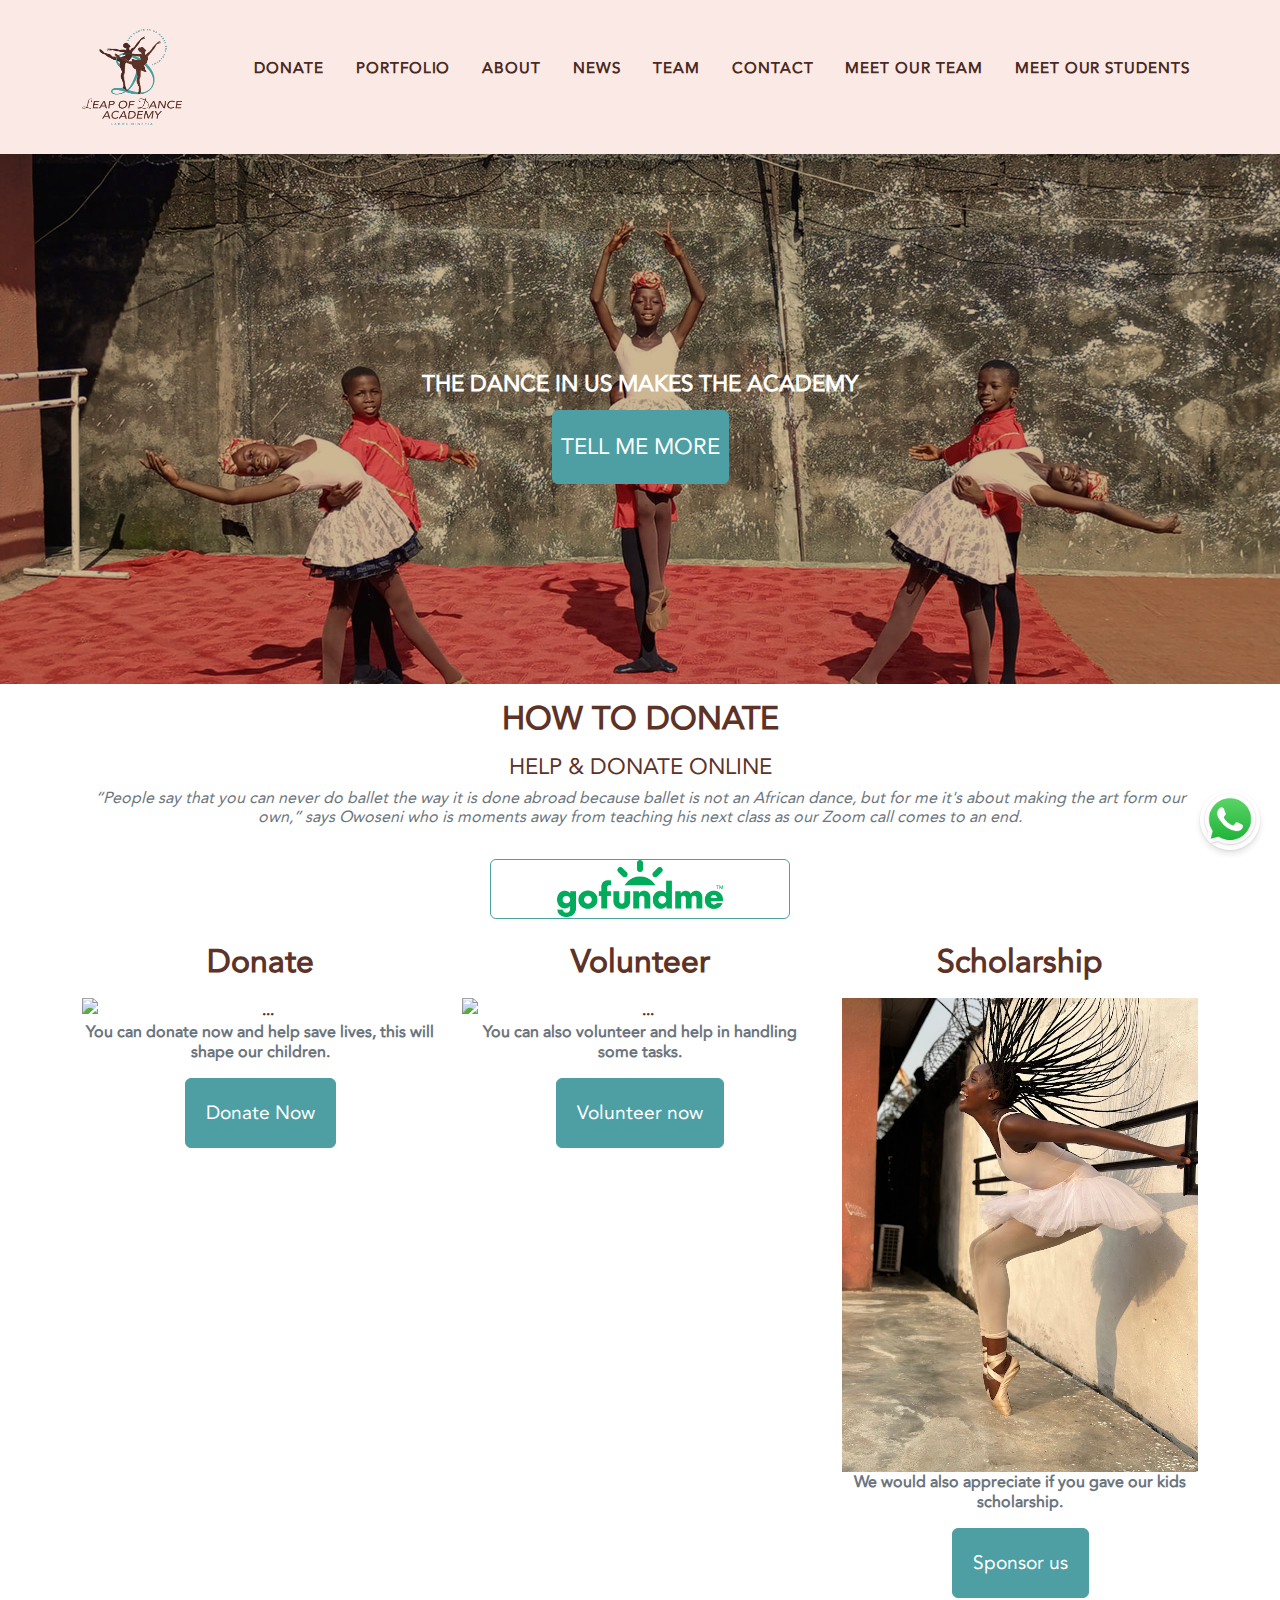
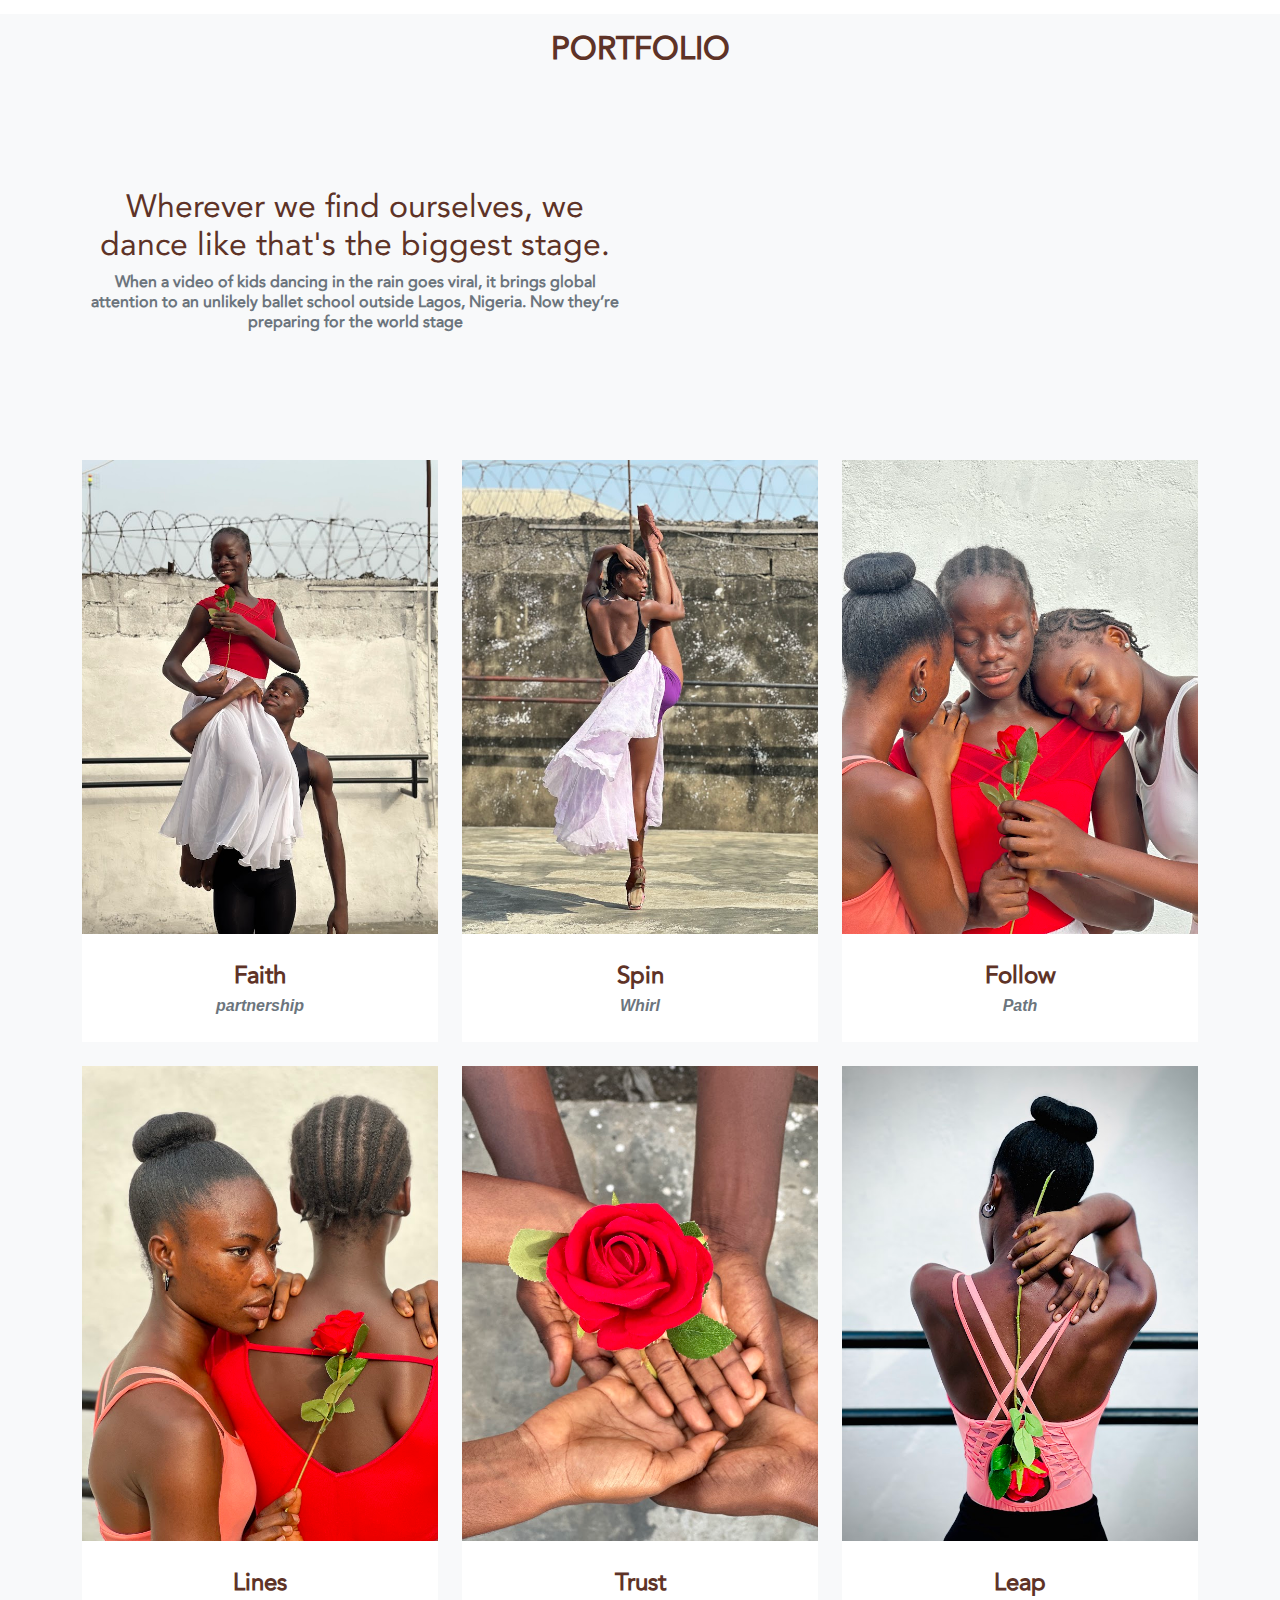
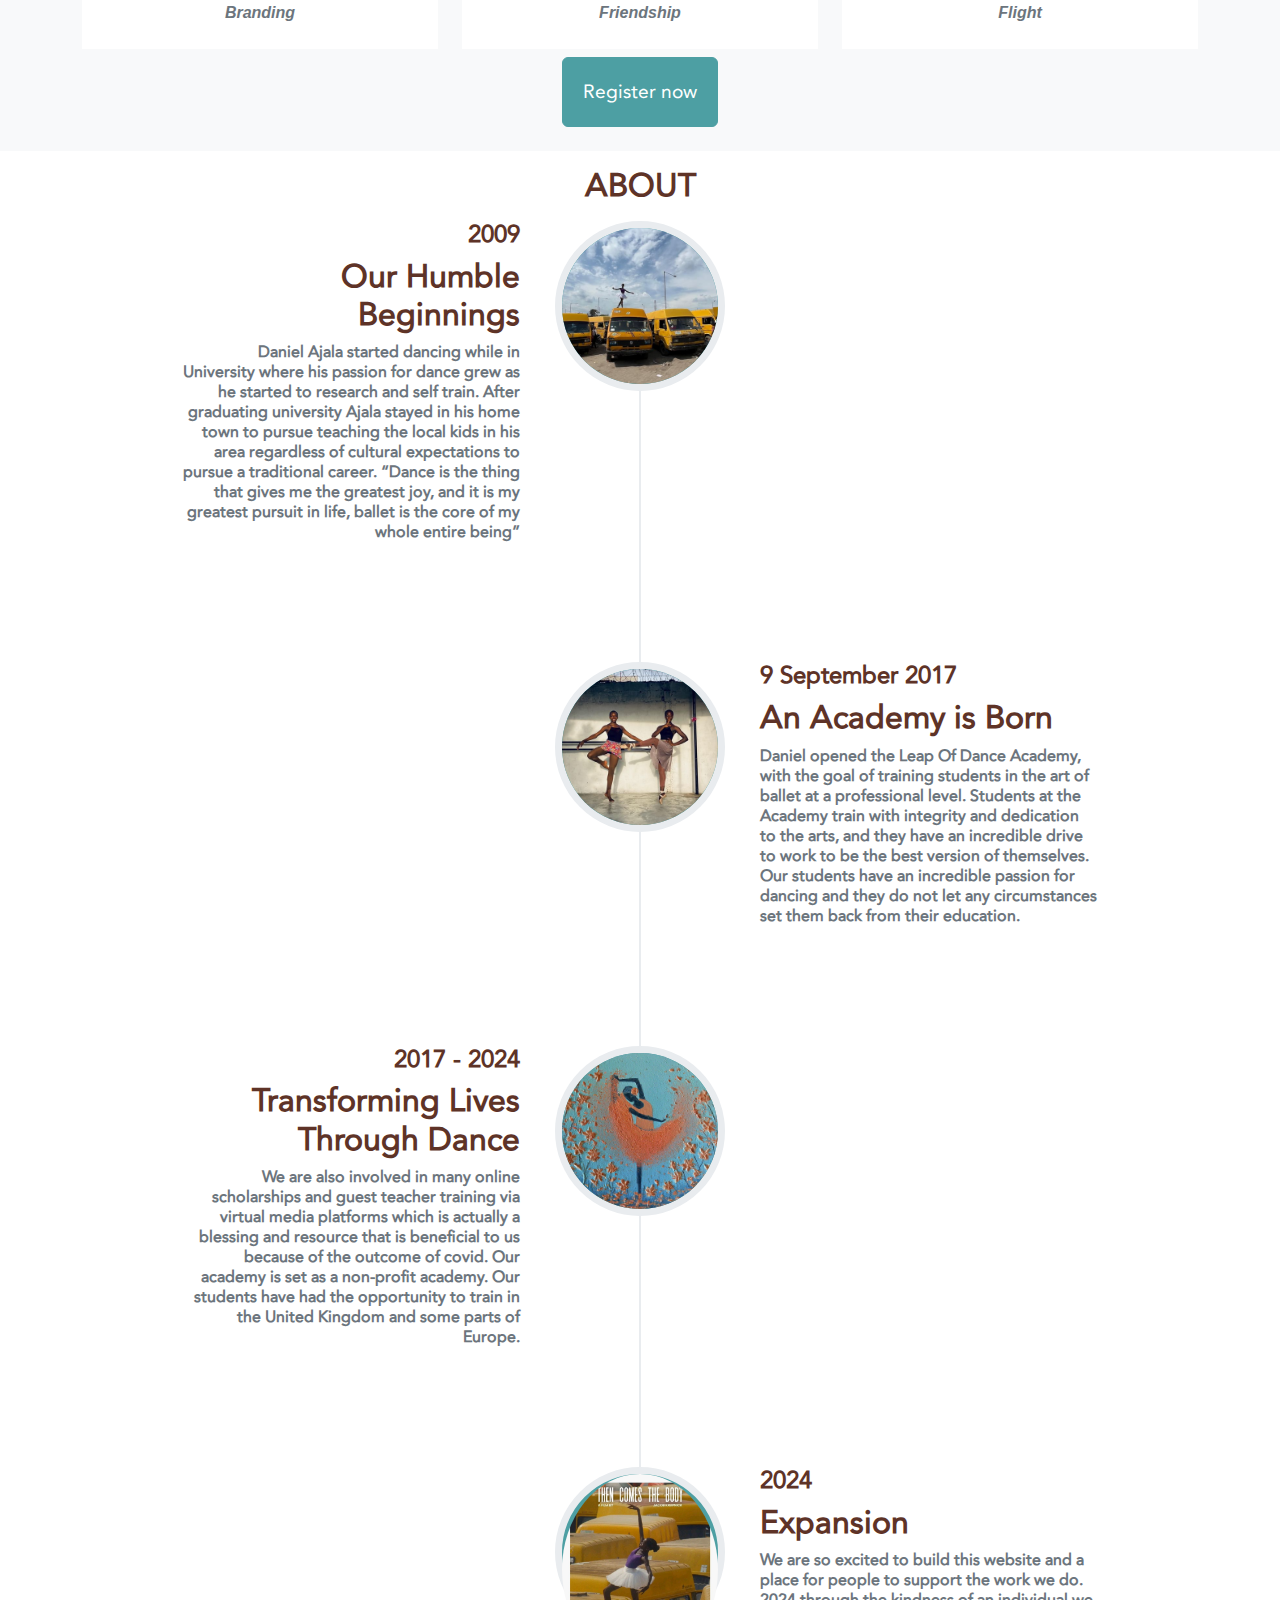
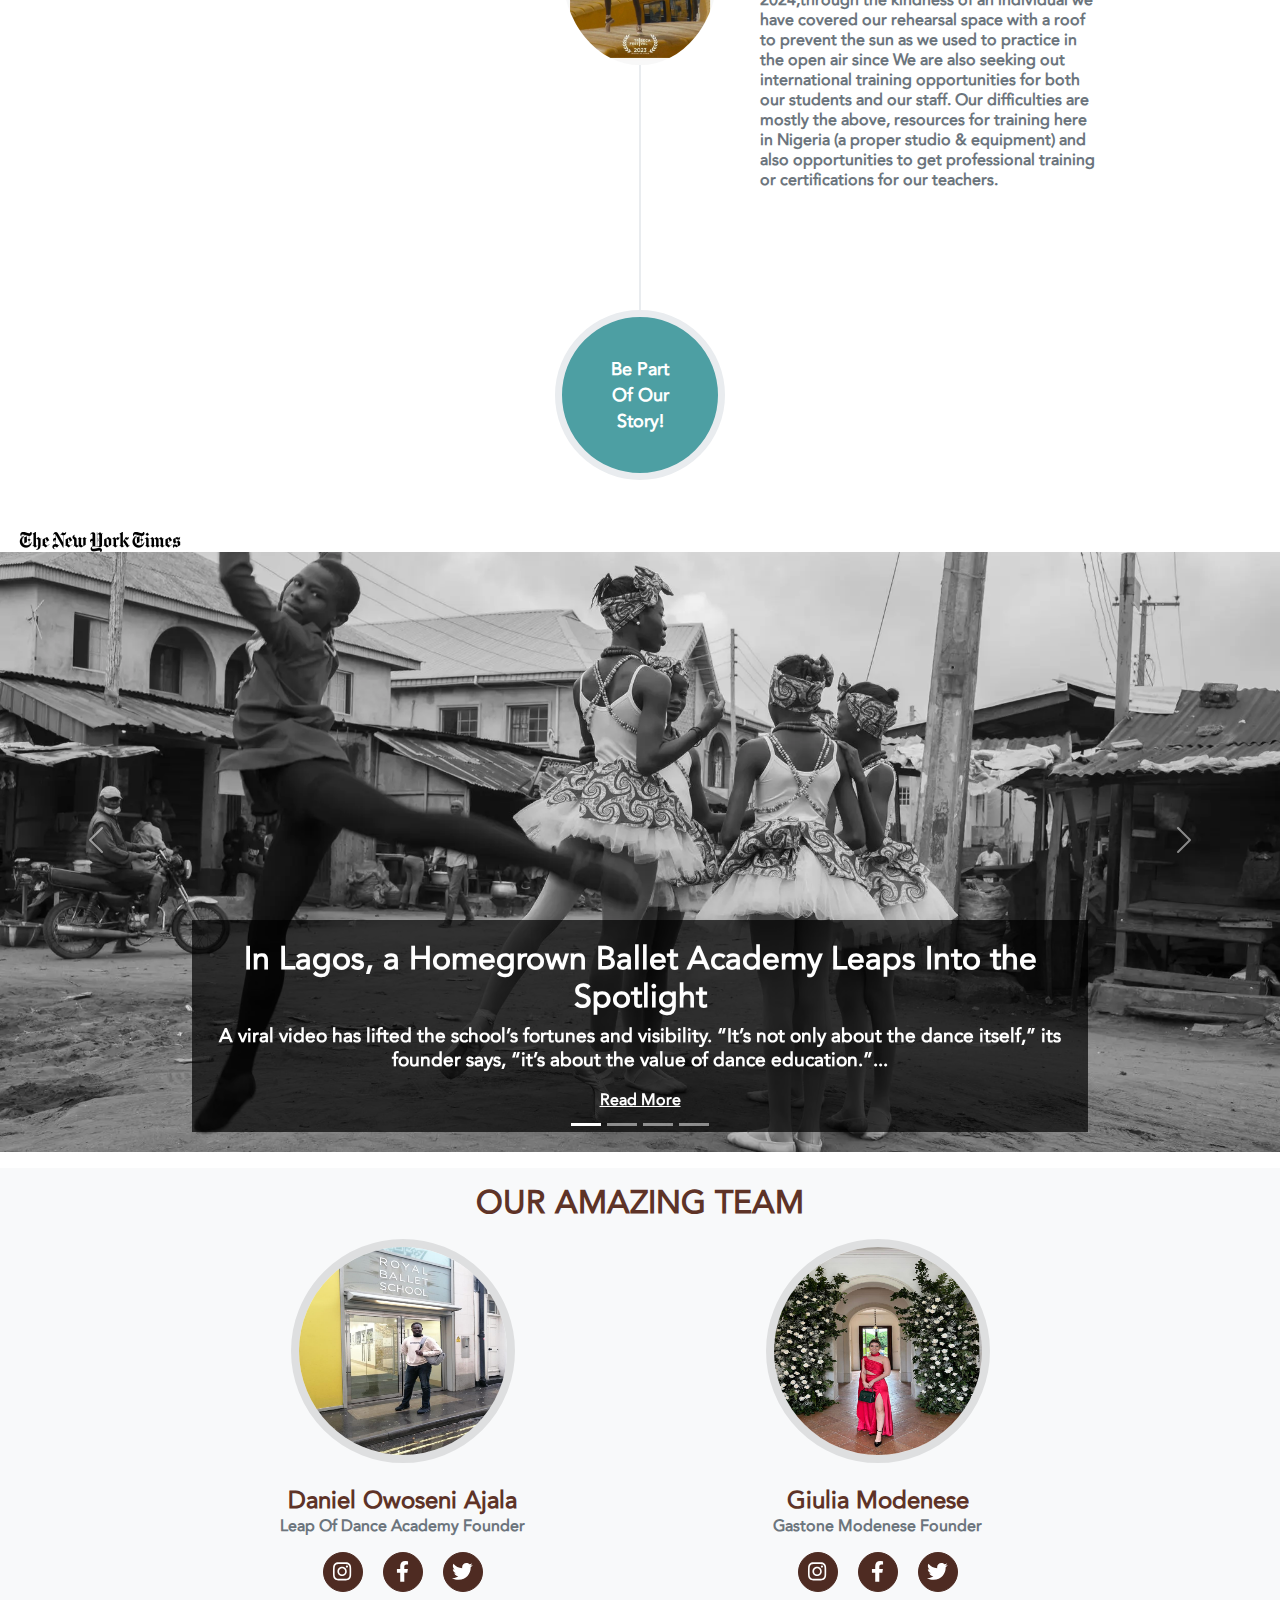
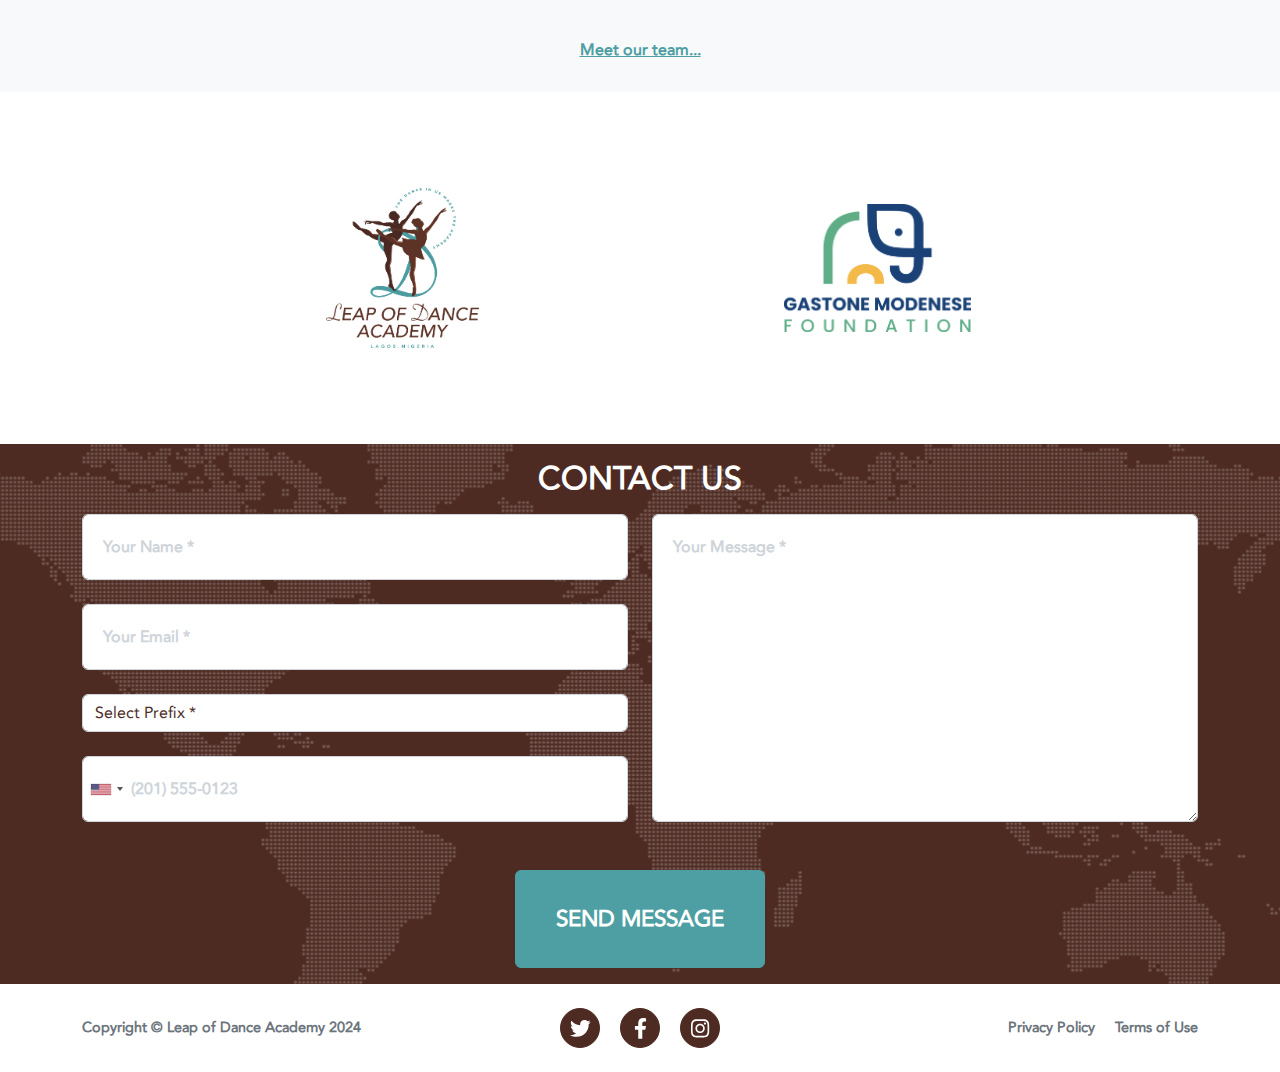
==== index.html @ f59e58b4 "first commit" ====
<!DOCTYPE html>
<html lang="en">
  <head>
    <meta charset="utf-8" />
    <meta
      name="viewport"
      content="width=device-width, initial-scale=1, shrink-to-fit=no"
    />
    <meta name="description" content="" />
    <meta name="author" content="" />
    <title>Leap of Dance Academy</title>
    <!-- Favicon-->
    <link rel="icon" type="image/x-icon" href="assets/Icon-01.ico" />
    <!-- Font Awesome icons (free version)-->
    <script src="js/all.js"></script>
    <!-- <script
      src="https://www.paypalobjects.com/donate/sdk/donate-sdk.js"
      charset="UTF-8"
    ></script> -->
    <!-- Google fonts-->
    <!-- Core theme CSS (includes Bootstrap)-->
    <link href="css/intlTelInput.css" rel="stylesheet" />
    <link href="css/bootstrap.min.css" rel="stylesheet" />
    <link href="css/styles.css" rel="stylesheet" />
  </head>
  <body id="page-top">
  
    <!-- Navigation-->
    <nav class="navbar navbar-expand-lg navbar-dark fixed-top" id="mainNav">
      <div class="container">
        <a class="navbar-brand" href="#page-top"
          ><img src='assets/img/Leap of dance Logo Vertical.png' id="responsive-img" alt="Leap of dance Academy Logo"
        /></a>
        <button
          class="navbar-toggler"
          type="button"
          data-bs-toggle="collapse"
          data-bs-target="#navbarResponsive"
          aria-controls="navbarResponsive"
          aria-expanded="false"
          aria-label="Toggle navigation"
        >
          Menu
          <i class="fas fa-bars ms-1"></i>
        </button>
        <div class="collapse navbar-collapse" id="navbarResponsive">
          <ul class="navbar-nav text-uppercase ms-auto py-4 py-lg-0">
            <li class="nav-item">
              <a class="nav-link" href="#donate">Donate</a>
            </li>
            <li class="nav-item">
              <a class="nav-link" href="#portfolio">Portfolio</a>
            </li>
            <li class="nav-item">
              <a class="nav-link" href="#about">About</a>
            </li>
            <li class="nav-item"><a class="nav-link" href="#news">News</a></li>
            <li class="nav-item"><a class="nav-link" href="#team">Team</a></li>
            <li class="nav-item">
              <a class="nav-link" href="#contact">Contact</a>
            </li>
            <li class="nav-item">
              <a class="nav-link" href="teamGallery.html">Meet Our Team</a>
            </li>
            <li class="nav-item">
              <a class="nav-link" href="studentGallery.html"
                >Meet Our Students</a
              >
            </li>

            <!-- <div id="paypal-donate-button-container"></div> -->
          </ul>
        </div>
      </div>
    </nav>
    <!-- Masthead-->
    <header class="masthead">
      <div class="container">
        <div class="text-uppercase">The dance in us makes the academy</div>
        <a class="btn btn-primary btn-l mt-2 p-2 text-uppercase" href="#donate"
          >Tell Me More</a
        >
      </div>
    </header>
    <!-- donate-->
    <section class="page-section" id="donate">
      <div class="container">
        <div class="text-center">
          <h2 class="section-heading text-uppercase">how to donate</h2>
          <h5 class="avenirFont text-uppercase lightFontWeight">
            help & donate online
          </h5>
          <h3 class="section-subheading text-muted">
            “People say that you can never do ballet the way it is done abroad
            because ballet is not an African dance, but for me it's about making
            the art form our own,” says Owoseni who is moments away from
            teaching his next class as our Zoom call comes to an end.
          </h3>
        </div>
        <div class="container mt-2 mb-2">
          <div class="row justify-content-center">
            <a
              href="https://gofund.me/d1264c04"
              target="_blank"
              class="btn btn-primary donation-btn mt-auto custom-button"
            ></a>
          </div>
        </div>
        <div class="row text-center">
          <div class="col-md-4 mb-4">
            <h4 class="donation-title my-3">Donate</h4>

            <img
              class="img-fluid d-block mx-auto"
              src="assets/img/portfolio/img11.jpg"
              alt="..."
            />

            <p class="text-muted">
              You can donate now and help save lives, this will shape our
              children.
            </p>

            <a
              href="#"
              class="btn btn-primary donation-btn mt-auto"
              data-toggle="modal"
              data-target="#donationModal"
              >Donate Now</a
            ><!-- href="https://www.mchanga.africa/fundraiser/47707" -->
          </div>
          <div class="col-md-4 mb-4">
            <h4 class="donation-title my-3">Volunteer</h4>
            <img
              class="img-fluid d-block mx-auto"
              src="assets/img/portfolio/img10.jpg"
              alt="..."
            />
            <p class="text-muted">
              You can also volunteer and help in handling some tasks.
            </p>
            <a
              href="volunteer.html"
              class="btn btn-primary donation-btn mt-auto"
              >Volunteer now</a
            >
          </div>
          <div class="col-md-4">
            <h4 class="donation-title my-3">Scholarship</h4>
            <img
              class="img-fluid d-block mx-auto"
              src="assets/img/portfolio/img9.jpg"
              alt="..."
            />
            <p class="text-muted">
              We would also appreciate if you gave our kids scholarship.
            </p>
            <a
              href="sponsorship.html"
              class="btn btn-primary donation-btn mt-auto"
              >Sponsor us</a
            >
          </div>
        </div>
      </div>
    </section>

    <!-- Portfolio Grid-->
    <section class="page-section bg-light" id="portfolio">
      <div class="container">
        <div class="text-center">
          <h2 class="section-heading text-uppercase">Portfolio</h2>
        </div>
        <div class="row align-items-center justify-content-center mb-2">
          <div class="col-lg-6 col-md-12 col-sm-12">
            <h2 class="avenirFont lightFontWeight centerMargin">
              Wherever we find ourselves, we dance like that's the biggest
              stage.
            </h2>
            <!-- <h4 class="avenirFont ">THEN COMES THE BODY</h4> -->
            <p class="section-subheading black centerMargin">
              When a video of kids dancing in the rain goes viral, it brings
              global attention to an unlikely ballet school outside Lagos,
              Nigeria. Now they’re preparing for the world stage
            </p>
          </div>

          <div class="col-lg-6 col-md-12 col-sm-12">
            <iframe
              title="vimeo-player"
              src="https://player.vimeo.com/video/808272037?h=f388aa3916"
              width="100%"
              height="360"
              frameborder="0"
              allowfullscreen
            ></iframe>
          </div>
        </div>
        <div class="row">
          <div class="col-lg-4 col-sm-6 mb-4">
            <!-- Portfolio item 1-->
            <div class="portfolio-item">
              <a
                class="portfolio-link"
                data-bs-toggle="modal"
                href="#portfolioModal1"
              >
                <div class="portfolio-hover">
                  <div class="portfolio-hover-content">
                    <i class="fas fa-plus fa-3x"></i>
                  </div>
                </div>
                <img
                  class="img-fluid"
                  src="assets/img/portfolio/img1.jpg"
                  alt="..."
                />
              </a>
              <div class="portfolio-caption">
                <div class="portfolio-caption-heading">Faith</div>
                <div class="portfolio-caption-subheading text-muted">
                  partnership
                </div>
              </div>
            </div>
          </div>
          <div class="col-lg-4 col-sm-6 mb-4">
            <!-- Portfolio item 2-->
            <div class="portfolio-item">
              <a
                class="portfolio-link"
                data-bs-toggle="modal"
                href="#portfolioModal2"
              >
                <div class="portfolio-hover">
                  <div class="portfolio-hover-content">
                    <i class="fas fa-plus fa-3x"></i>
                  </div>
                </div>
                <img
                  class="img-fluid"
                  src="assets/img/portfolio/img2.jpg"
                  alt="..."
                />
              </a>
              <div class="portfolio-caption">
                <div class="portfolio-caption-heading">Spin</div>
                <div class="portfolio-caption-subheading text-muted">Whirl</div>
              </div>
            </div>
          </div>
          <div class="col-lg-4 col-sm-6 mb-4">
            <!-- Portfolio item 3-->
            <div class="portfolio-item">
              <a
                class="portfolio-link"
                data-bs-toggle="modal"
                href="#portfolioModal3"
              >
                <div class="portfolio-hover">
                  <div class="portfolio-hover-content">
                    <i class="fas fa-plus fa-3x"></i>
                  </div>
                </div>
                <img
                  class="img-fluid"
                  src="assets/img/portfolio/img3.jpg"
                  alt="..."
                />
              </a>
              <div class="portfolio-caption">
                <div class="portfolio-caption-heading">Follow</div>
                <div class="portfolio-caption-subheading text-muted">Path</div>
              </div>
            </div>
          </div>
          <div class="col-lg-4 col-sm-6 mb-4 mb-lg-0">
            <!-- Portfolio item 4-->
            <div class="portfolio-item">
              <a
                class="portfolio-link"
                data-bs-toggle="modal"
                href="#portfolioModal4"
              >
                <div class="portfolio-hover">
                  <div class="portfolio-hover-content">
                    <i class="fas fa-plus fa-3x"></i>
                  </div>
                </div>
                <img
                  class="img-fluid"
                  src="assets/img/portfolio/img4.jpg"
                  alt="..."
                />
              </a>
              <div class="portfolio-caption">
                <div class="portfolio-caption-heading">Lines</div>
                <div class="portfolio-caption-subheading text-muted">
                  Branding
                </div>
              </div>
            </div>
          </div>
          <div class="col-lg-4 col-sm-6 mb-4 mb-sm-0">
            <!-- Portfolio item 5-->
            <div class="portfolio-item">
              <a
                class="portfolio-link"
                data-bs-toggle="modal"
                href="#portfolioModal5"
              >
                <div class="portfolio-hover">
                  <div class="portfolio-hover-content">
                    <i class="fas fa-plus fa-3x"></i>
                  </div>
                </div>
                <img
                  class="img-fluid"
                  src="assets/img/portfolio/img5.jpg"
                  alt="..."
                />
              </a>
              <div class="portfolio-caption">
                <div class="portfolio-caption-heading">Trust</div>
                <div class="portfolio-caption-subheading text-muted">
                  Friendship
                </div>
              </div>
            </div>
          </div>
          <div class="col-lg-4 col-sm-6">
            <!-- Portfolio item 6-->
            <div class="portfolio-item">
              <a
                class="portfolio-link"
                data-bs-toggle="modal"
                href="#portfolioModal6"
              >
                <div class="portfolio-hover">
                  <div class="portfolio-hover-content">
                    <i class="fas fa-plus fa-3x"></i>
                  </div>
                </div>
                <img
                  class="img-fluid"
                  src="assets/img/portfolio/img6.jpg"
                  alt="..."
                />
              </a>
              <div class="portfolio-caption">
                <div class="portfolio-caption-heading">Leap</div>
                <div class="portfolio-caption-subheading text-muted">
                  Flight
                </div>
              </div>
            </div>
          </div>
        </div>
        <div class="row align-items-center justify-content-center">
          <div class="col-md-4 mb-2 mt-2 col-lg-4 col-sm-6 centerMargin">
            <a href="register.html" class="btn btn-primary donation-btn mt-auto"
              >Register now</a
            >
          </div>
        </div>
      </div>
    </section>
    <!-- About-->
    <section class="page-section" id="about">
      <div class="container">
        <div class="text-center">
          <h2 class="section-heading text-uppercase">About</h2>
        </div>
        <ul class="timeline">
          <li>
            <div class="timeline-image">
              <img
                class="rounded-circle img-fluid"
                src="assets/img/about/1.jpg"
                alt="..."
              />
            </div>
            <div class="timeline-panel">
              <div class="timeline-heading">
                <h4>2009</h4>
                <h4 class="subheading">Our Humble Beginnings</h4>
              </div>
              <div class="timeline-body">
                <p class="text-muted">
                  Daniel Ajala started dancing while in University where his
                  passion for dance grew as he started to research and self
                  train. After graduating university Ajala stayed in his home
                  town to pursue teaching the local kids in his area regardless
                  of cultural expectations to pursue a traditional career.
                  “Dance is the thing that gives me the greatest joy, and it is
                  my greatest pursuit in life, ballet is the core of my whole
                  entire being”
                </p>
              </div>
            </div>
          </li>
          <li class="timeline-inverted">
            <div class="timeline-image">
              <img
                class="rounded-circle img-fluid"
                src="assets/img/about/2.jpg"
                alt="..."
              />
            </div>
            <div class="timeline-panel">
              <div class="timeline-heading">
                <h4>9 September 2017</h4>
                <h4 class="subheading">An Academy is Born</h4>
              </div>
              <div class="timeline-body">
                <p class="text-muted">
                  Daniel opened the Leap Of Dance Academy, with the goal of
                  training students in the art of ballet at a professional
                  level. Students at the Academy train with integrity and
                  dedication to the arts, and they have an incredible drive to
                  work to be the best version of themselves. Our students have
                  an incredible passion for dancing and they do not let any
                  circumstances set them back from their education.
                </p>
              </div>
            </div>
          </li>
          <li>
            <div class="timeline-image">
              <img
                class="rounded-circle img-fluid"
                src="assets/img/about/3.jpg"
                alt="..."
              />
            </div>
            <div class="timeline-panel">
              <div class="timeline-heading">
                <h4>2017 - 2024</h4>
                <h4 class="subheading">Transforming Lives Through Dance</h4>
              </div>
              <div class="timeline-body">
                <p class="text-muted">
                  We are also involved in many online scholarships and guest
                  teacher training via virtual media platforms which is actually
                  a blessing and resource that is beneficial to us because of
                  the outcome of covid. Our academy is set as a non-profit
                  academy. Our students have had the opportunity to train in the
                  United Kingdom and some parts of Europe.
                </p>
              </div>
            </div>
          </li>
          <li class="timeline-inverted">
            <div class="timeline-image">
              <img
                class="rounded-circle img-fluid"
                src="assets/img/about/4.jpg"
                alt="..."
              />
            </div>
            <div class="timeline-panel">
              <div class="timeline-heading">
                <h4>2024</h4>
                <h4 class="subheading">Expansion</h4>
              </div>
              <div class="timeline-body">
                <p class="text-muted">
                  We are so excited to build this website and a place for people
                  to support the work we do. 2024,through the kindness of an
                  individual we have covered our rehearsal space with a roof to
                  prevent the sun as we used to practice in the open air since
                  We are also seeking out international training opportunities
                  for both our students and our staff. Our difficulties are
                  mostly the above, resources for training here in Nigeria (a
                  proper studio & equipment) and also opportunities to get
                  professional training or certifications for our teachers.
                </p>
              </div>
            </div>
          </li>
          <li class="timeline-inverted">
            <div class="timeline-image">
              <a href="#donate" style="color: white; text-decoration: none">
                <h4>
                  Be Part
                  <br />
                  Of Our
                  <br />
                  Story!
                </h4></a
              >
            </div>
          </li>
        </ul>
      </div>
    </section>
    <!-- News -->
    <section class="page-section" id="news">
      <div id="newsCarousel" class="carousel slide" data-ride="carousel">
        <div class="carousel-indicators">
          <button
            type="button"
            data-bs-target="#newsCarousel"
            data-bs-slide-to="0"
            class="active"
            aria-current="true"
            aria-label="Slide 1"
          ></button>
          <button
            type="button"
            data-bs-target="#newsCarousel"
            data-bs-slide-to="1"
            aria-label="Slide 2"
          ></button>
          <button
            type="button"
            data-bs-target="#newsCarousel"
            data-bs-slide-to="2"
            aria-label="Slide 3"
          ></button>
          <button
            type="button"
            data-bs-target="#newsCarousel"
            data-bs-slide-to="3"
            aria-label="Slide 4"
          ></button>
        </div>
        <div class="carousel-inner">
          <div class="carousel-item active">
            <!-- Magazine Logo -->
            <div class="magazine-logo">
              <img
                id="nyt"
                src="assets/img/news/newyorkTimes.png"
                alt="newyorkTimes"
              />
            </div>
            <img
              src="assets/img/news/NYT1.webp"
              class="d-block w-100"
              alt="News 1"
            />
            <div class="carousel-caption d-none d-md-block">
              <h5>
                In Lagos, a Homegrown Ballet Academy Leaps Into the Spotlight
              </h5>
              <p>
                A viral video has lifted the school’s fortunes and visibility.
                “It’s not only about the dance itself,” its founder says, “it’s
                about the value of dance education.”...
              </p>
              <a
                href="https://www.nytimes.com/2020/08/19/arts/dance/lagos-ballet-school-viral-video.html"
                target="_blank"
                >Read More</a
              >
            </div>
          </div>
          <div class="carousel-item">
            <!-- Magazine Logo -->
            <div class="magazine-logo">
              <img
                id="vogue"
                src="assets/img/news/Vogue.svg"
                alt="Magazine Logo2"
              />
            </div>
            <img
              src="assets/img/news/vogue1.webp"
              class="d-block w-100"
              alt="News 2"
            />
            <div class="carousel-caption d-none d-md-block">
              <h5>
                This Nigerian Dance Academy Is Reimagining Ballet Style With
                West African Flair
              </h5>
              <p>
                Since it was uploaded to Instagram in June, the video of
                Nigerian ballet dancer Anthony Mmesoma Madu dancing in the rain
                has been viewed hundreds of thousands of times over...
              </p>
              <a
                href="https://www.vogue.com/article/leap-of-dance-academy-nigeria-ballet-daniel-owoseni-anthony-mmesoma-madu"
                target="_blank"
                >Read More</a
              >
            </div>
          </div>
          <div class="carousel-item">
            <!-- Magazine Logo -->
            <div class="magazine-logo">
              <img
                id="prazzleinc"
                src="assets/img/news/prazzleinc.svg"
                alt="Magazine Logo3"
              />
            </div>
            <img
              src="assets/img/news/prazzleinc1.png"
              class="d-block w-100"
              alt="News 3"
            />
            <div class="carousel-caption d-none d-md-block">
              <h5>
                Then Comes the Body: A Documentary Exploring Nigerian Ballet
                School, Leap of Dance Academy
              </h5>
              <p>
                A long time ago, a certain young man by the name of Daniel
                Owoseni Ajala realized he wanted to be a dancer, and more than
                that, he wanted to be a ballet dancer...
              </p>
              <a
                href="https://www.prazzleinc.com/blog/then-comes-the-body-a-documentary-exploring-nigerian-ballet-school-leap-of-dance-academy"
                target="_blank"
                >Read More</a
              >
            </div>
          </div>
          <div class="carousel-item">
            <!-- Magazine Logo -->
            <div class="magazine-logo">
              <img
                id="theguardian"
                src="assets/img/news/theguardian.svg"
                alt="Magazine Logo3"
              />
            </div>
            <img
              src="assets/img/news/guim1.webp"
              class="d-block w-100"
              alt="News 3"
            />
            <div class="carousel-caption d-none d-md-block">
              <h5>
                Lagos Leap: inside a ballet school in Nigeria's suburbs - in
                pictures
              </h5>
              <p>
                The Leap of Dance academy has brought ballet to children in a
                poor district in Africa’s largest megacity.
              </p>
              <a
                href="https://www.prazzleinc.com/blog/then-comes-the-body-a-documentary-exploring-nigerian-ballet-school-leap-of-dance-academy"
                target="_blank"
                >Read More</a
              >
            </div>
          </div>
        </div>
        <button
          class="carousel-control-prev"
          type="button"
          data-bs-target="#newsCarousel"
          data-bs-slide="prev"
        >
          <span class="carousel-control-prev-icon" aria-hidden="true"></span>
          <span class="visually-hidden">Previous</span>
        </button>
        <button
          class="carousel-control-next"
          type="button"
          data-bs-target="#newsCarousel"
          data-bs-slide="next"
        >
          <span class="carousel-control-next-icon" aria-hidden="true"></span>
          <span class="visually-hidden">Next</span>
        </button>
      </div>
    </section>
    <!-- Team-->
    <section class="page-section bg-light" id="team">
      <div class="container">
        <div class="text-center">
          <h2 class="section-heading text-uppercase">Our Amazing Team</h2>
        </div>
        <div class="row">
          <div class="col-lg-1"></div>
          <div class="col-lg-5">
            <div class="team-member">
              <img
                class="mx-auto rounded-circle"
                src="assets/img/team/10.jpg"
                alt="..."
              />
              <h4>Daniel Owoseni Ajala </h4>
              <p class="text-muted">Leap Of Dance Academy Founder</p>
              <a
                class="btn btn-dark btn-social mx-2"
                target="_blank"
                href="https://www.instagram.com/leapofdanceacademy/?img_index=1"
                aria-label="Daniel Owoseni Ajala Instagram Profile"
                ><i class="fab fa-instagram"></i
              ></a>
              <a
                class="btn btn-dark btn-social mx-2"
                target="_blank"
                href="https://www.facebook.com/doajala/"
                aria-label="Daniel Owoseni Ajala Facebook Profile"
                ><i class="fab fa-facebook-f"></i
              ></a>
              <a
                class="btn btn-dark btn-social mx-2"
                target="_blank"
                href="https://x.com/leapofdanceaca1?s=11"
                aria-label="Daniel Owoseni Ajala Twitter Profile"
                ><i class="fab fa-twitter"></i
              ></a>
            </div>
          </div>
          <div class="col-lg-5">
            <div class="team-member">
              <img
                class="mx-auto rounded-circle"
                src="assets/img/team/6.jpg"
                alt="..."
              />
              <h4>Giulia Modenese</h4>
              <p class="text-muted">Gastone Modenese Founder</p>
              <a
                class="btn btn-dark btn-social mx-2"
                target="_blank"
                href="https://www.instagram.com/giulinwonderland?igsh=MWJtcnF1b2x3bWl3dA=="
                aria-label="Gastone Modenese Founder Instagram Profile"
                ><i class="fab fa-instagram"></i
              ></a>
              <a
                class="btn btn-dark btn-social mx-2"
                target="_blank"
                href="https://www.facebook.com/modenesegastone1818"
                aria-label="Gastone Modenese Founder Facebook Profile"
                ><i class="fab fa-facebook-f"></i
              ></a>
              <a
                class="btn btn-dark btn-social mx-2"
                target="_blank"
                href="https://x.com/leapofdanceaca1?s=11"
                aria-label="Gastone Modenese Founder twitter Profile"
                ><i class="fab fa-twitter"></i
              ></a>
            </div>
          </div>
          <div class="col-lg-1"></div>
        </div>
        <div class="row">
          <div class="col-lg-8 mx-auto text-center">
            <p class="large text-muted">
              <!-- Lorem ipsum dolor sit amet, consectetur adipisicing elit. Aut
              eaque, laboriosam veritatis, quos non quis ad perspiciatis, totam
              corporis ea, alias ut unde. -->
              <a href="teamGallery.html">Meet our team...</a>
            </p>
          </div>
        </div>
      </div>
    </section>
    <!-- Clients-->
    <div class="py-5">
      <div class="container">
        <div class="row align-items-center">
          <div class="col-md-1 col-sm-6 my-1">
            <!-- <a href="#!"><img class="img-fluid img-brand d-block mx-auto" src="assets/img/logos/facebook.svg" alt="..." aria-label="Facebook Logo" /></a> -->
          </div>
          <div class="col-md-5 col-sm-6 my-5">
            <a href="#!"
              ><img
                class="img-fluid img-brand d-block mx-auto sponsors1"
                src="assets/img/Leap of dance Logo Vertical.png" id="responsive-img"
                alt="..."
                aria-label="Leap of dance academy  Logo"
            /></a>
          </div>

          <div class="col-md-5 col-sm-6 my-5">
            <a href="#!"
              ><img
                class="img-fluid img-brand d-block mx-auto sponsors"
                src="assets/img/gastone/Logo no bg.png"
                alt="..."
                aria-label="Gastone Logo"
            /></a>
          </div>
          <div class="col-md-1 col-sm-6 my-1">
            <!-- <a href="#!"><img class="img-fluid img-brand d-block mx-auto" src="assets/img/logos/facebook.svg" alt="..." aria-label="Facebook Logo" /></a> -->
          </div>
        </div>
      </div>
    </div>
    <!-- Contact-->
    <section class="page-section" id="contact">
      <div class="container">
        <div class="text-center">
          <h2 class="section-heading text-uppercase">Contact Us</h2>
        </div>
        <form id="contactForm">
          <div class="row align-items-stretch mb-5">
            <div class="col-md-6">
              <div class="form-group">
                <!-- Name input-->
                <input
                  class="form-control"
                  id="name"
                  name="name"
                  type="text"
                  placeholder="Your Name *"
                  required
                />
                <div class="invalid-feedback">A name is required.</div>
              </div>
              <div class="form-group">
                <!-- Email address input-->
                <input
                  class="form-control"
                  id="email"
                  name="email"
                  type="email"
                  placeholder="Your Email *"
                  required
                />
                <div class="invalid-feedback">An email is required.</div>
                <div class="invalid-feedback">Email is not valid.</div>
              </div>
              <div class="form-group">
                <!-- Prefix input-->
                <select class="form-control" id="prefix" name="prefix" required>
                  <option value="">Select Prefix *</option>
                  <option value="Mr.">Mr.</option>
                  <option value="Mrs.">Mrs.</option>
                  <option value="Ms.">Ms.</option>
                  <option value="Dr.">Dr.</option>
                </select>
                <div class="invalid-feedback">A prefix is required.</div>
              </div>
              <div class="form-group mb-md-0">
                <!-- Phone number input-->
                <input
                  class="form-control"
                  id="phone"
                  name="phone"
                  type="tel"
                  required
                />
                <div class="invalid-feedback">A phone number is required.</div>
              </div>
            </div>
            <div class="col-md-6">
              <div class="form-group form-group-textarea mb-md-0">
                <!-- Message input-->
                <textarea
                  class="form-control"
                  id="message"
                  name="message"
                  placeholder="Your Message *"
                  required
                ></textarea>
                <div class="invalid-feedback">A message is required.</div>
              </div>
            </div>
          </div>
          <!-- Submit success message-->
          <div class="d-none" id="submitSuccessMessage">
            <div class="text-center text-white mb-3">
              <div class="fw-bolder">Form submission successful!</div>
            </div>
          </div>
          <!-- Submit error message-->
          <div class="d-none" id="submitErrorMessage">
            <div class="text-center text-danger mb-3">
              Error sending message!
            </div>
          </div>
          <!-- Submit Button-->
          <div class="text-center">
            <button
              class="btn btn-primary btn-xl text-uppercase"
              id="submitButton"
              type="submit"
            >
              Send Message
            </button>
          </div>
        </form>
      </div>
    </section>

    <!-- Footer-->
    <footer class="footer py-4">
      <div class="container">
        <div class="row align-items-center">
          <div class="col-lg-4 text-lg-start black">
            Copyright &copy; Leap of Dance Academy 2024
          </div>
          <div class="col-lg-4 my-3 my-lg-0">
            <a
              class="btn btn-dark btn-social mx-2"
              target="_blank"
              href="https://x.com/leapofdanceaca1?s=11"
              aria-label="Twitter"
              ><i class="fab fa-twitter"></i
            ></a>
            <a
              class="btn btn-dark btn-social mx-2"
              target="_blank"
              href="https://www.facebook.com/share/KMZRRxJsvQS4gWeC/?mibextid=LQQJ4d"
              aria-label="Facebook"
              ><i class="fab fa-facebook-f"></i
            ></a>
            <a
              class="btn btn-dark btn-social mx-2"
              target="_blank"
              href="https://www.instagram.com/leapofdanceacademy?igsh=ZXJoa245aWFvaXF5"
              aria-label="instagram"
              ><i class="fab fa-instagram"></i
            ></a>
          </div>
          <div class="col-lg-4 text-lg-end">
            <a class="link-dark text-decoration-none me-3 black" href="#!"
              >Privacy Policy</a
            >
            <a class="link-dark text-decoration-none black" href="#!"
              >Terms of Use</a
            >
          </div>
        </div>
      </div>
    </footer>
    <div id="whatsapp-button">
      <a
        href="https://wa.me/+2347011427873?text=Hello%20there!"
        target="_blank"
      >
        <img src="assets/img/WhatsApp_icon.png" alt="WhatsApp" />
      </a>
    </div>
    <!-- Portfolio Modals-->
    <!-- Portfolio item 1 modal popup-->
    <div
      class="portfolio-modal modal fade"
      id="portfolioModal1"
      tabindex="-1"
      role="dialog"
      aria-hidden="true"
    >
      <div class="modal-dialog portfolio-modal1"></div>
    </div>
    <!-- Portfolio item 2 modal popup-->
    <div
      class="portfolio-modal modal fade"
      id="portfolioModal2"
      tabindex="-1"
      role="dialog"
      aria-hidden="true"
    >
      <div class="modal-dialog portfolio-modal2"></div>
    </div>
    <!-- Portfolio item 3 modal popup-->
    <div
      class="portfolio-modal modal fade"
      id="portfolioModal3"
      tabindex="-1"
      role="dialog"
      aria-hidden="true"
    >
      <div class="modal-dialog portfolio-modal3"></div>
    </div>
    <!-- Portfolio item 4 modal popup-->
    <div
      class="portfolio-modal modal fade"
      id="portfolioModal4"
      tabindex="-1"
      role="dialog"
      aria-hidden="true"
    >
      <div class="modal-dialog portfolio-modal4"></div>
    </div>
    <!-- Portfolio item 5 modal popup-->
    <div
      class="portfolio-modal modal fade"
      id="portfolioModal5"
      tabindex="-1"
      role="dialog"
      aria-hidden="true"
    >
      <div class="modal-dialog portfolio-modal5"></div>
    </div>
    <!-- Portfolio item 6 modal popup-->
    <div
      class="portfolio-modal modal fade"
      id="portfolioModal6"
      tabindex="-1"
      role="dialog"
      aria-hidden="true"
    >
      <div class="modal-dialog portfolio-modal6"></div>
    </div>
    <!-- donation bank account modal popup -->
    <!-- Donation Modal -->
    <div
      class="modal fade donate-modal"
      id="donationModal"
      tabindex="-1"
      role="dialog"
      aria-labelledby="donationModalLabel"
      aria-hidden="true"
    >
      <div class="modal-dialog" role="document">
        <div class="modal-content">
          <div class="modal-header">
            <h5 class="modal-title" id="donationModalLabel">
              Bank Account Information
            </h5>
            <button
              type="button"
              class="close"
              data-dismiss="modal"
              aria-label="Close"
            >
              <span aria-hidden="true">&times;</span>
            </button>
          </div>
          <div class="modal-body black">
            <p>
              Thank you for your generosity. Please use the following bank
              account information to make your donation:
            </p>
            <ul class="list-unstyled">
              <li><strong>Bank Name:</strong> Wemabank</li>
              <li>
                <strong>Account Name:</strong> Leap of Dance Academy Foundation
              </li>
              <li><strong>Account Number:</strong> 0620283607</li>
              <!-- <li><strong>Routing Number:</strong> 987654321</li>
                      <li><strong>SWIFT Code:</strong> EXAMPUS3XXX</li> -->
            </ul>
            <p>
              If you have any questions, please contact us at
              leapofdanceacademy@gmail.com.
            </p>
          </div>
          <div class="modal-footer">
            <button
              type="button"
              class="btn btn-secondary"
              data-dismiss="modal"
            >
              Close
            </button>
          </div>
        </div>
      </div>
    </div>
    <!-- Bootstrap core JS-->
    <script src="js/jquery-3.5.1.slim.min.js"></script>
    <script src="js/popper.min.js"></script>
    <script src="js/intlTelInput.min.js"></script>
    <script src="js/bootstrap.min.js"></script>
    <script src="js/bootstrap.bundle.min.js"></script>
    <script src="js/jquery.min.js"></script>

    <!-- Core theme JS-->
    <script src="js/scripts.js"></script>
    <!-- * * * * * * * * * * * * * * * * * * * * * * * * * * * * * * * * * * * * * * * *-->
    <!-- * *                               SB Forms JS                               * *-->
    <!-- * * Activate your form at https://startbootstrap.com/solution/contact-forms * *-->
    <!-- * * * * * * * * * * * * * * * * * * * * * * * * * * * * * * * * * * * * * * * *-->
    <!-- <script src="js/sb-forms-0.4.1.js"></script> -->
    <script>
      // Initialize the carousel
      // const newsCarousel = document.getElementById("newsCarousel");
      // const carousel = new bootstrap.Carousel(newsCarousel, {
      //   interval: 2500,
      //   ride: "carousel",
      // });
      // $('#newsCarousel').carousel({
      //  interval: 2000
      // })
    </script>
    <script src="js/sweetalert2@11.js"></script>

    <script type="text/javascript">
      document
        .getElementById("contactForm")
        .addEventListener("submit", function (event) {
          event.preventDefault();

          var prefix = document.getElementById("prefix").value;
          var name = document.getElementById("name").value;
          var email = document.getElementById("email").value;
          var phone =
            "+" +
            phoneInput.getSelectedCountryData().dialCode +
            " " +
            $("#phone").val();
          var message = document.getElementById("message").value;

          $.ajax({
            url: "php/contactInsert.php",
            type: "post",
            data: {
              prefix: prefix,
              name: name,
              message: message,
              email: email,
              phone: phone,
              status: 0,
            },
            success: function (response) {
              $("#responseMessage").html(
                '<div class="alert alert-success">Your request has been sent successfully.</div>'
              );
              let msg =
                JSON.parse(response).status == "success"
                  ? "Your request has been sent successfully."
                  : "A problem has occurred.";
              Swal.fire({
                title: `Hello ${prefix} ${name}`,
                text: msg,
                icon: response.status,
                confirmButtonColor: "#4d9fa3",
              });
              $("#volunteerForm")[0].reset();

            },
            error: function (err) {
              Swal.fire({
                icon: "error",
                title: "Oops...",
                text: "Something went wrong!",
              });
              $("#responseMessage").html(
                '<div class="alert alert-danger">There was an error submitting your request. Please try again.</div>'
              );
            },
          });
          // var mailtoLink = `mailto:leapofdanceacademy@gmail.com?subject=Contact Form Submission&body=Prefix: ${prefix}%0AName: ${name}%0AEmail: ${email}%0APhone: ${phone}%0AMessage: ${message}`;
          // window.location.href = mailtoLink;

          // Display success message
          document
            .getElementById("submitSuccessMessage")
            .classList.remove("d-none");
        });
    </script>
    <script>
      const phoneInputField = document.querySelector("#phone");
      const phoneInput = window.intlTelInput(phoneInputField, {
        utilsScript: "js/utils.js",
      });
    </script>
  </body>
</html>
---- css/intlTelInput.css ----
.iti {
  position: relative;
  display: inline-block; }
  .iti * {
    box-sizing: border-box;
    -moz-box-sizing: border-box; }
  .iti__hide {
    display: none; }
  .iti__v-hide {
    visibility: hidden; }
  .iti input, .iti input[type=text], .iti input[type=tel] {
    position: relative;
    z-index: 0;
    margin-top: 0 !important;
    margin-bottom: 0 !important;
    padding-right: 36px;
    margin-right: 0; }
  .iti__flag-container {
    position: absolute;
    top: 0;
    bottom: 0;
    right: 0;
    padding: 1px; }
  .iti__selected-flag {
    z-index: 1;
    position: relative;
    display: flex;
    align-items: center;
    height: 100%;
    padding: 0 6px 0 8px; }
  .iti__arrow {
    margin-left: 6px;
    width: 0;
    height: 0;
    border-left: 3px solid transparent;
    border-right: 3px solid transparent;
    border-top: 4px solid #555; }
    .iti__arrow--up {
      border-top: none;
      border-bottom: 4px solid #555; }
  .iti__country-list {
    position: absolute;
    z-index: 2;
    list-style: none;
    text-align: left;
    padding: 0;
    margin: 0 0 0 -1px;
    box-shadow: 1px 1px 4px rgba(0, 0, 0, 0.2);
    background-color: white;
    border: 1px solid #CCC;
    white-space: nowrap;
    max-height: 200px;
    overflow-y: scroll;
    -webkit-overflow-scrolling: touch; }
    .iti__country-list--dropup {
      bottom: 100%;
      margin-bottom: -1px; }
    @media (max-width: 500px) {
      .iti__country-list {
        white-space: normal; } }
  .iti__flag-box {
    display: inline-block;
    width: 20px; }
  .iti__divider {
    padding-bottom: 5px;
    margin-bottom: 5px;
    border-bottom: 1px solid #CCC; }
  .iti__country {
    padding: 5px 10px;
    outline: none; }
  .iti__dial-code {
    color: #999; }
  .iti__country.iti__highlight {
    background-color: rgba(0, 0, 0, 0.05); }
  .iti__flag-box, .iti__country-name, .iti__dial-code {
    vertical-align: middle; }
  .iti__flag-box, .iti__country-name {
    margin-right: 6px; }
  .iti--allow-dropdown input, .iti--allow-dropdown input[type=text], .iti--allow-dropdown input[type=tel], .iti--separate-dial-code input, .iti--separate-dial-code input[type=text], .iti--separate-dial-code input[type=tel] {
    padding-right: 6px;
    padding-left: 52px;
    margin-left: 0; }
  .iti--allow-dropdown .iti__flag-container, .iti--separate-dial-code .iti__flag-container {
    right: auto;
    left: 0; }
  .iti--allow-dropdown .iti__flag-container:hover {
    cursor: pointer; }
    .iti--allow-dropdown .iti__flag-container:hover .iti__selected-flag {
      background-color: rgba(0, 0, 0, 0.05); }
  .iti--allow-dropdown input[disabled] + .iti__flag-container:hover,
  .iti--allow-dropdown input[readonly] + .iti__flag-container:hover {
    cursor: default; }
    .iti--allow-dropdown input[disabled] + .iti__flag-container:hover .iti__selected-flag,
    .iti--allow-dropdown input[readonly] + .iti__flag-container:hover .iti__selected-flag {
      background-color: transparent; }
  .iti--separate-dial-code .iti__selected-flag {
    background-color: rgba(0, 0, 0, 0.05); }
  .iti--separate-dial-code .iti__selected-dial-code {
    margin-left: 6px; }
  .iti--container {
    position: absolute;
    top: -1000px;
    left: -1000px;
    z-index: 1060;
    padding: 1px; }
    .iti--container:hover {
      cursor: pointer; }

.iti-mobile .iti--container {
  top: 30px;
  bottom: 30px;
  left: 30px;
  right: 30px;
  position: fixed; }

.iti-mobile .iti__country-list {
  max-height: 100%;
  width: 100%; }

.iti-mobile .iti__country {
  padding: 10px 10px;
  line-height: 1.5em; }

.iti__flag {
  width: 20px; }
  .iti__flag.iti__be {
    width: 18px; }
  .iti__flag.iti__ch {
    width: 15px; }
  .iti__flag.iti__mc {
    width: 19px; }
  .iti__flag.iti__ne {
    width: 18px; }
  .iti__flag.iti__np {
    width: 13px; }
  .iti__flag.iti__va {
    width: 15px; }
  @media (-webkit-min-device-pixel-ratio: 2), (min-resolution: 192dpi) {
    .iti__flag {
      background-size: 5652px 15px; } }
  .iti__flag.iti__ac {
    height: 10px;
    background-position: 0px 0px; }
  .iti__flag.iti__ad {
    height: 14px;
    background-position: -22px 0px; }
  .iti__flag.iti__ae {
    height: 10px;
    background-position: -44px 0px; }
  .iti__flag.iti__af {
    height: 14px;
    background-position: -66px 0px; }
  .iti__flag.iti__ag {
    height: 14px;
    background-position: -88px 0px; }
  .iti__flag.iti__ai {
    height: 10px;
    background-position: -110px 0px; }
  .iti__flag.iti__al {
    height: 15px;
    background-position: -132px 0px; }
  .iti__flag.iti__am {
    height: 10px;
    background-position: -154px 0px; }
  .iti__flag.iti__ao {
    height: 14px;
    background-position: -176px 0px; }
  .iti__flag.iti__aq {
    height: 14px;
    background-position: -198px 0px; }
  .iti__flag.iti__ar {
    height: 13px;
    background-position: -220px 0px; }
  .iti__flag.iti__as {
    height: 10px;
    background-position: -242px 0px; }
  .iti__flag.iti__at {
    height: 14px;
    background-position: -264px 0px; }
  .iti__flag.iti__au {
    height: 10px;
    background-position: -286px 0px; }
  .iti__flag.iti__aw {
    height: 14px;
    background-position: -308px 0px; }
  .iti__flag.iti__ax {
    height: 13px;
    background-position: -330px 0px; }
  .iti__flag.iti__az {
    height: 10px;
    background-position: -352px 0px; }
  .iti__flag.iti__ba {
    height: 10px;
    background-position: -374px 0px; }
  .iti__flag.iti__bb {
    height: 14px;
    background-position: -396px 0px; }
  .iti__flag.iti__bd {
    height: 12px;
    background-position: -418px 0px; }
  .iti__flag.iti__be {
    height: 15px;
    background-position: -440px 0px; }
  .iti__flag.iti__bf {
    height: 14px;
    background-position: -460px 0px; }
  .iti__flag.iti__bg {
    height: 12px;
    background-position: -482px 0px; }
  .iti__flag.iti__bh {
    height: 12px;
    background-position: -504px 0px; }
  .iti__flag.iti__bi {
    height: 12px;
    background-position: -526px 0px; }
  .iti__flag.iti__bj {
    height: 14px;
    background-position: -548px 0px; }
  .iti__flag.iti__bl {
    height: 14px;
    background-position: -570px 0px; }
  .iti__flag.iti__bm {
    height: 10px;
    background-position: -592px 0px; }
  .iti__flag.iti__bn {
    height: 10px;
    background-position: -614px 0px; }
  .iti__flag.iti__bo {
    height: 14px;
    background-position: -636px 0px; }
  .iti__flag.iti__bq {
    height: 14px;
    background-position: -658px 0px; }
  .iti__flag.iti__br {
    height: 14px;
    background-position: -680px 0px; }
  .iti__flag.iti__bs {
    height: 10px;
    background-position: -702px 0px; }
  .iti__flag.iti__bt {
    height: 14px;
    background-position: -724px 0px; }
  .iti__flag.iti__bv {
    height: 15px;
    background-position: -746px 0px; }
  .iti__flag.iti__bw {
    height: 14px;
    background-position: -768px 0px; }
  .iti__flag.iti__by {
    height: 10px;
    background-position: -790px 0px; }
  .iti__flag.iti__bz {
    height: 14px;
    background-position: -812px 0px; }
  .iti__flag.iti__ca {
    height: 10px;
    background-position: -834px 0px; }
  .iti__flag.iti__cc {
    height: 10px;
    background-position: -856px 0px; }
  .iti__flag.iti__cd {
    height: 15px;
    background-position: -878px 0px; }
  .iti__flag.iti__cf {
    height: 14px;
    background-position: -900px 0px; }
  .iti__flag.iti__cg {
    height: 14px;
    background-position: -922px 0px; }
  .iti__flag.iti__ch {
    height: 15px;
    background-position: -944px 0px; }
  .iti__flag.iti__ci {
    height: 14px;
    background-position: -961px 0px; }
  .iti__flag.iti__ck {
    height: 10px;
    background-position: -983px 0px; }
  .iti__flag.iti__cl {
    height: 14px;
    background-position: -1005px 0px; }
  .iti__flag.iti__cm {
    height: 14px;
    background-position: -1027px 0px; }
  .iti__flag.iti__cn {
    height: 14px;
    background-position: -1049px 0px; }
  .iti__flag.iti__co {
    height: 14px;
    background-position: -1071px 0px; }
  .iti__flag.iti__cp {
    height: 14px;
    background-position: -1093px 0px; }
  .iti__flag.iti__cr {
    height: 12px;
    background-position: -1115px 0px; }
  .iti__flag.iti__cu {
    height: 10px;
    background-position: -1137px 0px; }
  .iti__flag.iti__cv {
    height: 12px;
    background-position: -1159px 0px; }
  .iti__flag.iti__cw {
    height: 14px;
    background-position: -1181px 0px; }
  .iti__flag.iti__cx {
    height: 10px;
    background-position: -1203px 0px; }
  .iti__flag.iti__cy {
    height: 14px;
    background-position: -1225px 0px; }
  .iti__flag.iti__cz {
    height: 14px;
    background-position: -1247px 0px; }
  .iti__flag.iti__de {
    height: 12px;
    background-position: -1269px 0px; }
  .iti__flag.iti__dg {
    height: 10px;
    background-position: -1291px 0px; }
  .iti__flag.iti__dj {
    height: 14px;
    background-position: -1313px 0px; }
  .iti__flag.iti__dk {
    height: 15px;
    background-position: -1335px 0px; }
  .iti__flag.iti__dm {
    height: 10px;
    background-position: -1357px 0px; }
  .iti__flag.iti__do {
    height: 14px;
    background-position: -1379px 0px; }
  .iti__flag.iti__dz {
    height: 14px;
    background-position: -1401px 0px; }
  .iti__flag.iti__ea {
    height: 14px;
    background-position: -1423px 0px; }
  .iti__flag.iti__ec {
    height: 14px;
    background-position: -1445px 0px; }
  .iti__flag.iti__ee {
    height: 13px;
    background-position: -1467px 0px; }
  .iti__flag.iti__eg {
    height: 14px;
    background-position: -1489px 0px; }
  .iti__flag.iti__eh {
    height: 10px;
    background-position: -1511px 0px; }
  .iti__flag.iti__er {
    height: 10px;
    background-position: -1533px 0px; }
  .iti__flag.iti__es {
    height: 14px;
    background-position: -1555px 0px; }
  .iti__flag.iti__et {
    height: 10px;
    background-position: -1577px 0px; }
  .iti__flag.iti__eu {
    height: 14px;
    background-position: -1599px 0px; }
  .iti__flag.iti__fi {
    height: 12px;
    background-position: -1621px 0px; }
  .iti__flag.iti__fj {
    height: 10px;
    background-position: -1643px 0px; }
  .iti__flag.iti__fk {
    height: 10px;
    background-position: -1665px 0px; }
  .iti__flag.iti__fm {
    height: 11px;
    background-position: -1687px 0px; }
  .iti__flag.iti__fo {
    height: 15px;
    background-position: -1709px 0px; }
  .iti__flag.iti__fr {
    height: 14px;
    background-position: -1731px 0px; }
  .iti__flag.iti__ga {
    height: 15px;
    background-position: -1753px 0px; }
  .iti__flag.iti__gb {
    height: 10px;
    background-position: -1775px 0px; }
  .iti__flag.iti__gd {
    height: 12px;
    background-position: -1797px 0px; }
  .iti__flag.iti__ge {
    height: 14px;
    background-position: -1819px 0px; }
  .iti__flag.iti__gf {
    height: 14px;
    background-position: -1841px 0px; }
  .iti__flag.iti__gg {
    height: 14px;
    background-position: -1863px 0px; }
  .iti__flag.iti__gh {
    height: 14px;
    background-position: -1885px 0px; }
  .iti__flag.iti__gi {
    height: 10px;
    background-position: -1907px 0px; }
  .iti__flag.iti__gl {
    height: 14px;
    background-position: -1929px 0px; }
  .iti__flag.iti__gm {
    height: 14px;
    background-position: -1951px 0px; }
  .iti__flag.iti__gn {
    height: 14px;
    background-position: -1973px 0px; }
  .iti__flag.iti__gp {
    height: 14px;
    background-position: -1995px 0px; }
  .iti__flag.iti__gq {
    height: 14px;
    background-position: -2017px 0px; }
  .iti__flag.iti__gr {
    height: 14px;
    background-position: -2039px 0px; }
  .iti__flag.iti__gs {
    height: 10px;
    background-position: -2061px 0px; }
  .iti__flag.iti__gt {
    height: 13px;
    background-position: -2083px 0px; }
  .iti__flag.iti__gu {
    height: 11px;
    background-position: -2105px 0px; }
  .iti__flag.iti__gw {
    height: 10px;
    background-position: -2127px 0px; }
  .iti__flag.iti__gy {
    height: 12px;
    background-position: -2149px 0px; }
  .iti__flag.iti__hk {
    height: 14px;
    background-position: -2171px 0px; }
  .iti__flag.iti__hm {
    height: 10px;
    background-position: -2193px 0px; }
  .iti__flag.iti__hn {
    height: 10px;
    background-position: -2215px 0px; }
  .iti__flag.iti__hr {
    height: 10px;
    background-position: -2237px 0px; }
  .iti__flag.iti__ht {
    height: 12px;
    background-position: -2259px 0px; }
  .iti__flag.iti__hu {
    height: 10px;
    background-position: -2281px 0px; }
  .iti__flag.iti__ic {
    height: 14px;
    background-position: -2303px 0px; }
  .iti__flag.iti__id {
    height: 14px;
    background-position: -2325px 0px; }
  .iti__flag.iti__ie {
    height: 10px;
    background-position: -2347px 0px; }
  .iti__flag.iti__il {
    height: 15px;
    background-position: -2369px 0px; }
  .iti__flag.iti__im {
    height: 10px;
    background-position: -2391px 0px; }
  .iti__flag.iti__in {
    height: 14px;
    background-position: -2413px 0px; }
  .iti__flag.iti__io {
    height: 10px;
    background-position: -2435px 0px; }
  .iti__flag.iti__iq {
    height: 14px;
    background-position: -2457px 0px; }
  .iti__flag.iti__ir {
    height: 12px;
    background-position: -2479px 0px; }
  .iti__flag.iti__is {
    height: 15px;
    background-position: -2501px 0px; }
  .iti__flag.iti__it {
    height: 14px;
    background-position: -2523px 0px; }
  .iti__flag.iti__je {
    height: 12px;
    background-position: -2545px 0px; }
  .iti__flag.iti__jm {
    height: 10px;
    background-position: -2567px 0px; }
  .iti__flag.iti__jo {
    height: 10px;
    background-position: -2589px 0px; }
  .iti__flag.iti__jp {
    height: 14px;
    background-position: -2611px 0px; }
  .iti__flag.iti__ke {
    height: 14px;
    background-position: -2633px 0px; }
  .iti__flag.iti__kg {
    height: 12px;
    background-position: -2655px 0px; }
  .iti__flag.iti__kh {
    height: 13px;
    background-position: -2677px 0px; }
  .iti__flag.iti__ki {
    height: 10px;
    background-position: -2699px 0px; }
  .iti__flag.iti__km {
    height: 12px;
    background-position: -2721px 0px; }
  .iti__flag.iti__kn {
    height: 14px;
    background-position: -2743px 0px; }
  .iti__flag.iti__kp {
    height: 10px;
    background-position: -2765px 0px; }
  .iti__flag.iti__kr {
    height: 14px;
    background-position: -2787px 0px; }
  .iti__flag.iti__kw {
    height: 10px;
    background-position: -2809px 0px; }
  .iti__flag.iti__ky {
    height: 10px;
    background-position: -2831px 0px; }
  .iti__flag.iti__kz {
    height: 10px;
    background-position: -2853px 0px; }
  .iti__flag.iti__la {
    height: 14px;
    background-position: -2875px 0px; }
  .iti__flag.iti__lb {
    height: 14px;
    background-position: -2897px 0px; }
  .iti__flag.iti__lc {
    height: 10px;
    background-position: -2919px 0px; }
  .iti__flag.iti__li {
    height: 12px;
    background-position: -2941px 0px; }
  .iti__flag.iti__lk {
    height: 10px;
    background-position: -2963px 0px; }
  .iti__flag.iti__lr {
    height: 11px;
    background-position: -2985px 0px; }
  .iti__flag.iti__ls {
    height: 14px;
    background-position: -3007px 0px; }
  .iti__flag.iti__lt {
    height: 12px;
    background-position: -3029px 0px; }
  .iti__flag.iti__lu {
    height: 12px;
    background-position: -3051px 0px; }
  .iti__flag.iti__lv {
    height: 10px;
    background-position: -3073px 0px; }
  .iti__flag.iti__ly {
    height: 10px;
    background-position: -3095px 0px; }
  .iti__flag.iti__ma {
    height: 14px;
    background-position: -3117px 0px; }
  .iti__flag.iti__mc {
    height: 15px;
    background-position: -3139px 0px; }
  .iti__flag.iti__md {
    height: 10px;
    background-position: -3160px 0px; }
  .iti__flag.iti__me {
    height: 10px;
    background-position: -3182px 0px; }
  .iti__flag.iti__mf {
    height: 14px;
    background-position: -3204px 0px; }
  .iti__flag.iti__mg {
    height: 14px;
    background-position: -3226px 0px; }
  .iti__flag.iti__mh {
    height: 11px;
    background-position: -3248px 0px; }
  .iti__flag.iti__mk {
    height: 10px;
    background-position: -3270px 0px; }
  .iti__flag.iti__ml {
    height: 14px;
    background-position: -3292px 0px; }
  .iti__flag.iti__mm {
    height: 14px;
    background-position: -3314px 0px; }
  .iti__flag.iti__mn {
    height: 10px;
    background-position: -3336px 0px; }
  .iti__flag.iti__mo {
    height: 14px;
    background-position: -3358px 0px; }
  .iti__flag.iti__mp {
    height: 10px;
    background-position: -3380px 0px; }
  .iti__flag.iti__mq {
    height: 14px;
    background-position: -3402px 0px; }
  .iti__flag.iti__mr {
    height: 14px;
    background-position: -3424px 0px; }
  .iti__flag.iti__ms {
    height: 10px;
    background-position: -3446px 0px; }
  .iti__flag.iti__mt {
    height: 14px;
    background-position: -3468px 0px; }
  .iti__flag.iti__mu {
    height: 14px;
    background-position: -3490px 0px; }
  .iti__flag.iti__mv {
    height: 14px;
    background-position: -3512px 0px; }
  .iti__flag.iti__mw {
    height: 14px;
    background-position: -3534px 0px; }
  .iti__flag.iti__mx {
    height: 12px;
    background-position: -3556px 0px; }
  .iti__flag.iti__my {
    height: 10px;
    background-position: -3578px 0px; }
  .iti__flag.iti__mz {
    height: 14px;
    background-position: -3600px 0px; }
  .iti__flag.iti__na {
    height: 14px;
    background-position: -3622px 0px; }
  .iti__flag.iti__nc {
    height: 10px;
    background-position: -3644px 0px; }
  .iti__flag.iti__ne {
    height: 15px;
    background-position: -3666px 0px; }
  .iti__flag.iti__nf {
    height: 10px;
    background-position: -3686px 0px; }
  .iti__flag.iti__ng {
    height: 10px;
    background-position: -3708px 0px; }
  .iti__flag.iti__ni {
    height: 12px;
    background-position: -3730px 0px; }
  .iti__flag.iti__nl {
    height: 14px;
    background-position: -3752px 0px; }
  .iti__flag.iti__no {
    height: 15px;
    background-position: -3774px 0px; }
  .iti__flag.iti__np {
    height: 15px;
    background-position: -3796px 0px; }
  .iti__flag.iti__nr {
    height: 10px;
    background-position: -3811px 0px; }
  .iti__flag.iti__nu {
    height: 10px;
    background-position: -3833px 0px; }
  .iti__flag.iti__nz {
    height: 10px;
    background-position: -3855px 0px; }
  .iti__flag.iti__om {
    height: 10px;
    background-position: -3877px 0px; }
  .iti__flag.iti__pa {
    height: 14px;
    background-position: -3899px 0px; }
  .iti__flag.iti__pe {
    height: 14px;
    background-position: -3921px 0px; }
  .iti__flag.iti__pf {
    height: 14px;
    background-position: -3943px 0px; }
  .iti__flag.iti__pg {
    height: 15px;
    background-position: -3965px 0px; }
  .iti__flag.iti__ph {
    height: 10px;
    background-position: -3987px 0px; }
  .iti__flag.iti__pk {
    height: 14px;
    background-position: -4009px 0px; }
  .iti__flag.iti__pl {
    height: 13px;
    background-position: -4031px 0px; }
  .iti__flag.iti__pm {
    height: 14px;
    background-position: -4053px 0px; }
  .iti__flag.iti__pn {
    height: 10px;
    background-position: -4075px 0px; }
  .iti__flag.iti__pr {
    height: 14px;
    background-position: -4097px 0px; }
  .iti__flag.iti__ps {
    height: 10px;
    background-position: -4119px 0px; }
  .iti__flag.iti__pt {
    height: 14px;
    background-position: -4141px 0px; }
  .iti__flag.iti__pw {
    height: 13px;
    background-position: -4163px 0px; }
  .iti__flag.iti__py {
    height: 11px;
    background-position: -4185px 0px; }
  .iti__flag.iti__qa {
    height: 8px;
    background-position: -4207px 0px; }
  .iti__flag.iti__re {
    height: 14px;
    background-position: -4229px 0px; }
  .iti__flag.iti__ro {
    height: 14px;
    background-position: -4251px 0px; }
  .iti__flag.iti__rs {
    height: 14px;
    background-position: -4273px 0px; }
  .iti__flag.iti__ru {
    height: 14px;
    background-position: -4295px 0px; }
  .iti__flag.iti__rw {
    height: 14px;
    background-position: -4317px 0px; }
  .iti__flag.iti__sa {
    height: 14px;
    background-position: -4339px 0px; }
  .iti__flag.iti__sb {
    height: 10px;
    background-position: -4361px 0px; }
  .iti__flag.iti__sc {
    height: 10px;
    background-position: -4383px 0px; }
  .iti__flag.iti__sd {
    height: 10px;
    background-position: -4405px 0px; }
  .iti__flag.iti__se {
    height: 13px;
    background-position: -4427px 0px; }
  .iti__flag.iti__sg {
    height: 14px;
    background-position: -4449px 0px; }
  .iti__flag.iti__sh {
    height: 10px;
    background-position: -4471px 0px; }
  .iti__flag.iti__si {
    height: 10px;
    background-position: -4493px 0px; }
  .iti__flag.iti__sj {
    height: 15px;
    background-position: -4515px 0px; }
  .iti__flag.iti__sk {
    height: 14px;
    background-position: -4537px 0px; }
  .iti__flag.iti__sl {
    height: 14px;
    background-position: -4559px 0px; }
  .iti__flag.iti__sm {
    height: 15px;
    background-position: -4581px 0px; }
  .iti__flag.iti__sn {
    height: 14px;
    background-position: -4603px 0px; }
  .iti__flag.iti__so {
    height: 14px;
    background-position: -4625px 0px; }
  .iti__flag.iti__sr {
    height: 14px;
    background-position: -4647px 0px; }
  .iti__flag.iti__ss {
    height: 10px;
    background-position: -4669px 0px; }
  .iti__flag.iti__st {
    height: 10px;
    background-position: -4691px 0px; }
  .iti__flag.iti__sv {
    height: 12px;
    background-position: -4713px 0px; }
  .iti__flag.iti__sx {
    height: 14px;
    background-position: -4735px 0px; }
  .iti__flag.iti__sy {
    height: 14px;
    background-position: -4757px 0px; }
  .iti__flag.iti__sz {
    height: 14px;
    background-position: -4779px 0px; }
  .iti__flag.iti__ta {
    height: 10px;
    background-position: -4801px 0px; }
  .iti__flag.iti__tc {
    height: 10px;
    background-position: -4823px 0px; }
  .iti__flag.iti__td {
    height: 14px;
    background-position: -4845px 0px; }
  .iti__flag.iti__tf {
    height: 14px;
    background-position: -4867px 0px; }
  .iti__flag.iti__tg {
    height: 13px;
    background-position: -4889px 0px; }
  .iti__flag.iti__th {
    height: 14px;
    background-position: -4911px 0px; }
  .iti__flag.iti__tj {
    height: 10px;
    background-position: -4933px 0px; }
  .iti__flag.iti__tk {
    height: 10px;
    background-position: -4955px 0px; }
  .iti__flag.iti__tl {
    height: 10px;
    background-position: -4977px 0px; }
  .iti__flag.iti__tm {
    height: 14px;
    background-position: -4999px 0px; }
  .iti__flag.iti__tn {
    height: 14px;
    background-position: -5021px 0px; }
  .iti__flag.iti__to {
    height: 10px;
    background-position: -5043px 0px; }
  .iti__flag.iti__tr {
    height: 14px;
    background-position: -5065px 0px; }
  .iti__flag.iti__tt {
    height: 12px;
    background-position: -5087px 0px; }
  .iti__flag.iti__tv {
    height: 10px;
    background-position: -5109px 0px; }
  .iti__flag.iti__tw {
    height: 14px;
    background-position: -5131px 0px; }
  .iti__flag.iti__tz {
    height: 14px;
    background-position: -5153px 0px; }
  .iti__flag.iti__ua {
    height: 14px;
    background-position: -5175px 0px; }
  .iti__flag.iti__ug {
    height: 14px;
    background-position: -5197px 0px; }
  .iti__flag.iti__um {
    height: 11px;
    background-position: -5219px 0px; }
  .iti__flag.iti__un {
    height: 14px;
    background-position: -5241px 0px; }
  .iti__flag.iti__us {
    height: 11px;
    background-position: -5263px 0px; }
  .iti__flag.iti__uy {
    height: 14px;
    background-position: -5285px 0px; }
  .iti__flag.iti__uz {
    height: 10px;
    background-position: -5307px 0px; }
  .iti__flag.iti__va {
    height: 15px;
    background-position: -5329px 0px; }
  .iti__flag.iti__vc {
    height: 14px;
    background-position: -5346px 0px; }
  .iti__flag.iti__ve {
    height: 14px;
    background-position: -5368px 0px; }
  .iti__flag.iti__vg {
    height: 10px;
    background-position: -5390px 0px; }
  .iti__flag.iti__vi {
    height: 14px;
    background-position: -5412px 0px; }
  .iti__flag.iti__vn {
    height: 14px;
    background-position: -5434px 0px; }
  .iti__flag.iti__vu {
    height: 12px;
    background-position: -5456px 0px; }
  .iti__flag.iti__wf {
    height: 14px;
    background-position: -5478px 0px; }
  .iti__flag.iti__ws {
    height: 10px;
    background-position: -5500px 0px; }
  .iti__flag.iti__xk {
    height: 15px;
    background-position: -5522px 0px; }
  .iti__flag.iti__ye {
    height: 14px;
    background-position: -5544px 0px; }
  .iti__flag.iti__yt {
    height: 14px;
    background-position: -5566px 0px; }
  .iti__flag.iti__za {
    height: 14px;
    background-position: -5588px 0px; }
  .iti__flag.iti__zm {
    height: 14px;
    background-position: -5610px 0px; }
  .iti__flag.iti__zw {
    height: 10px;
    background-position: -5632px 0px; }

.iti__flag {
  height: 15px;
  box-shadow: 0px 0px 1px 0px #888;
  background-image: url("../assets/img/flags/flags.png");
  background-repeat: no-repeat;
  background-color: #DBDBDB;
  background-position: 20px 0; }
  @media (-webkit-min-device-pixel-ratio: 2), (min-resolution: 192dpi) {
    .iti__flag {
      background-image: url("../assets/img/flags/flags@2x.png"); } }

.iti__flag.iti__np {
  background-color: transparent; }
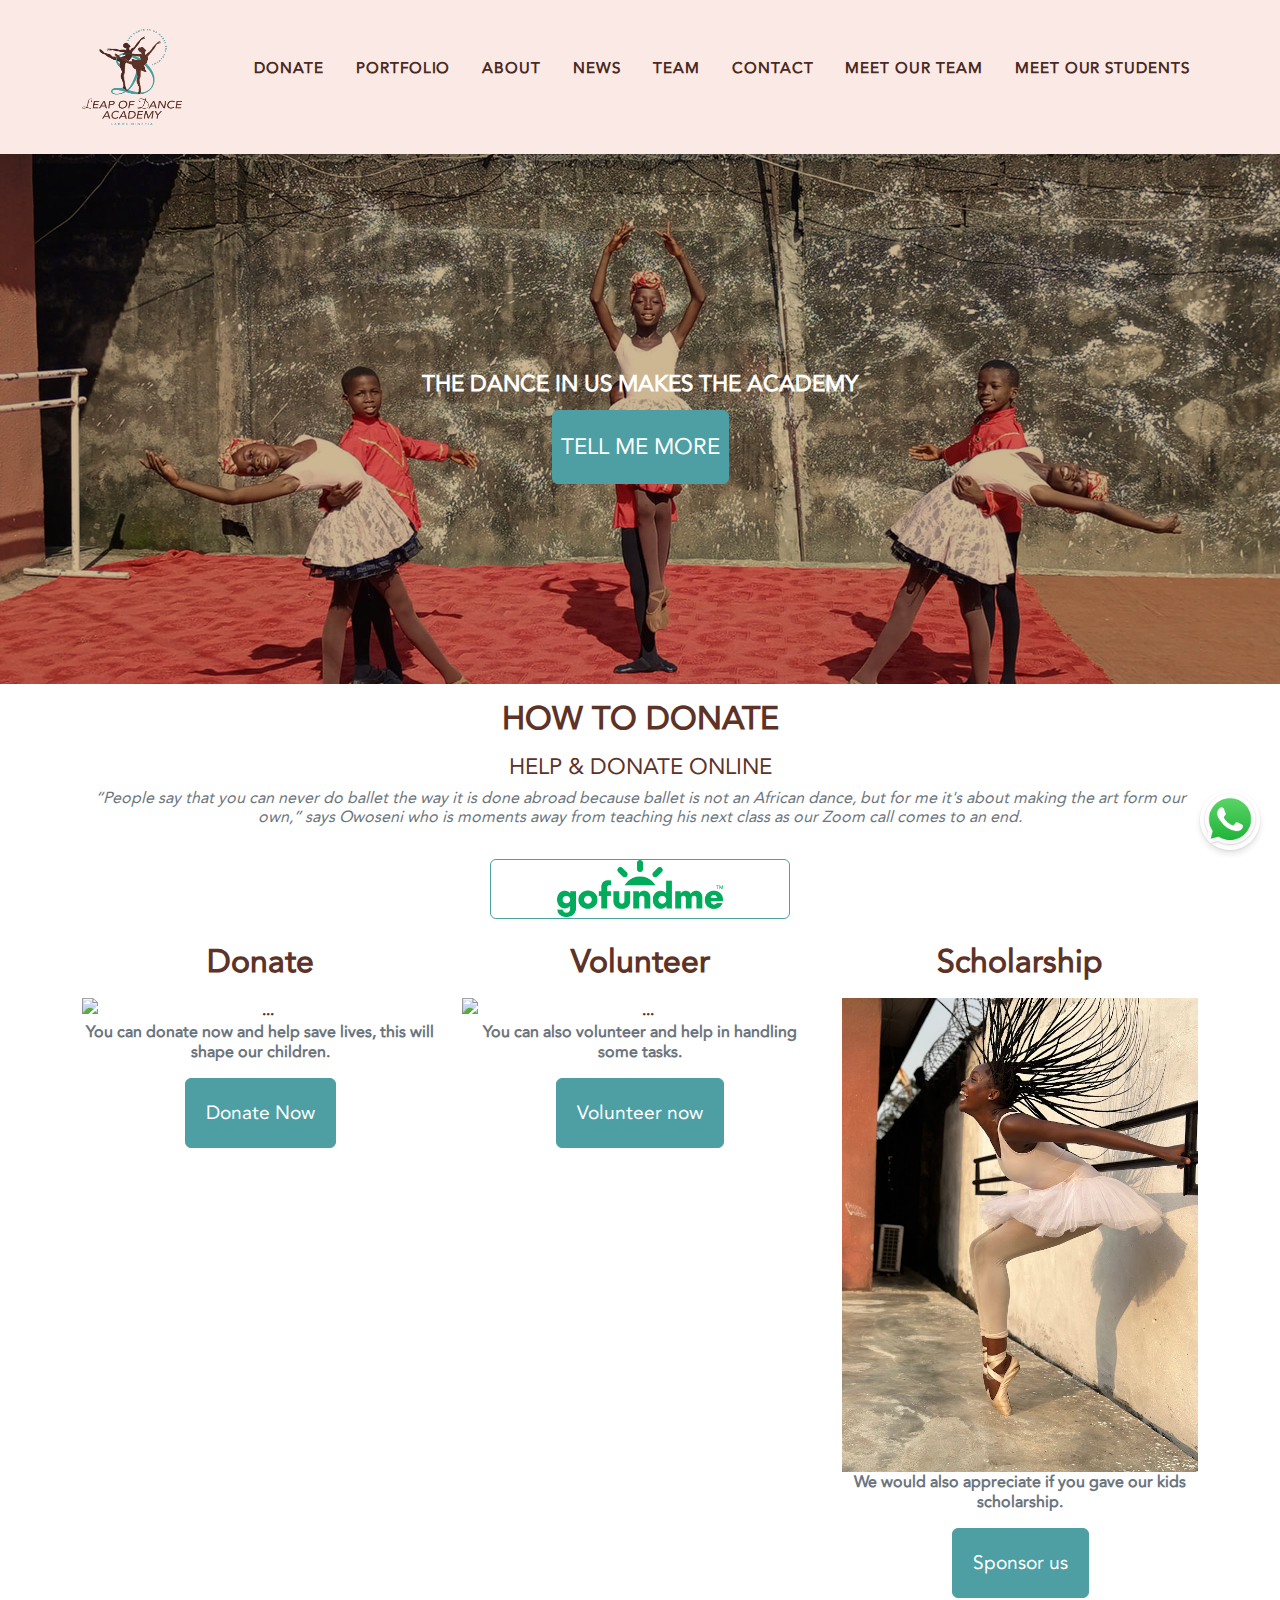
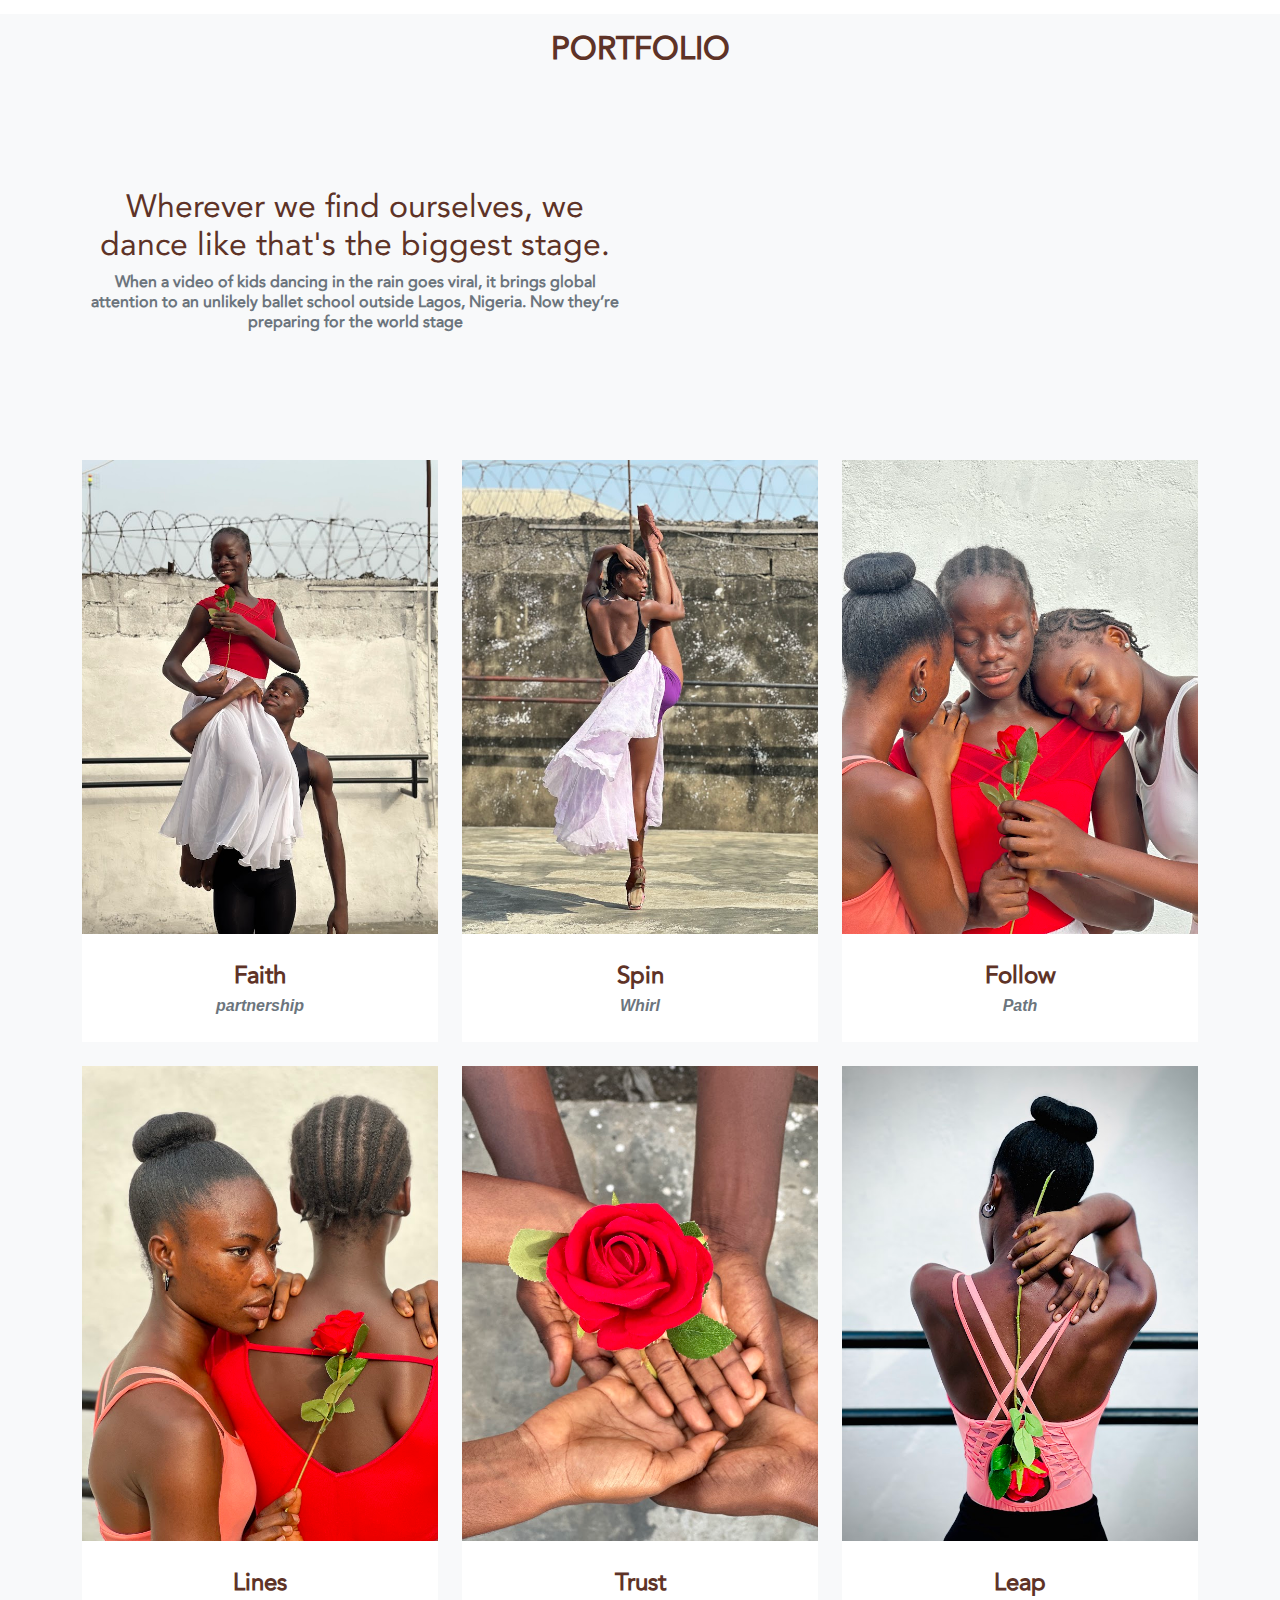
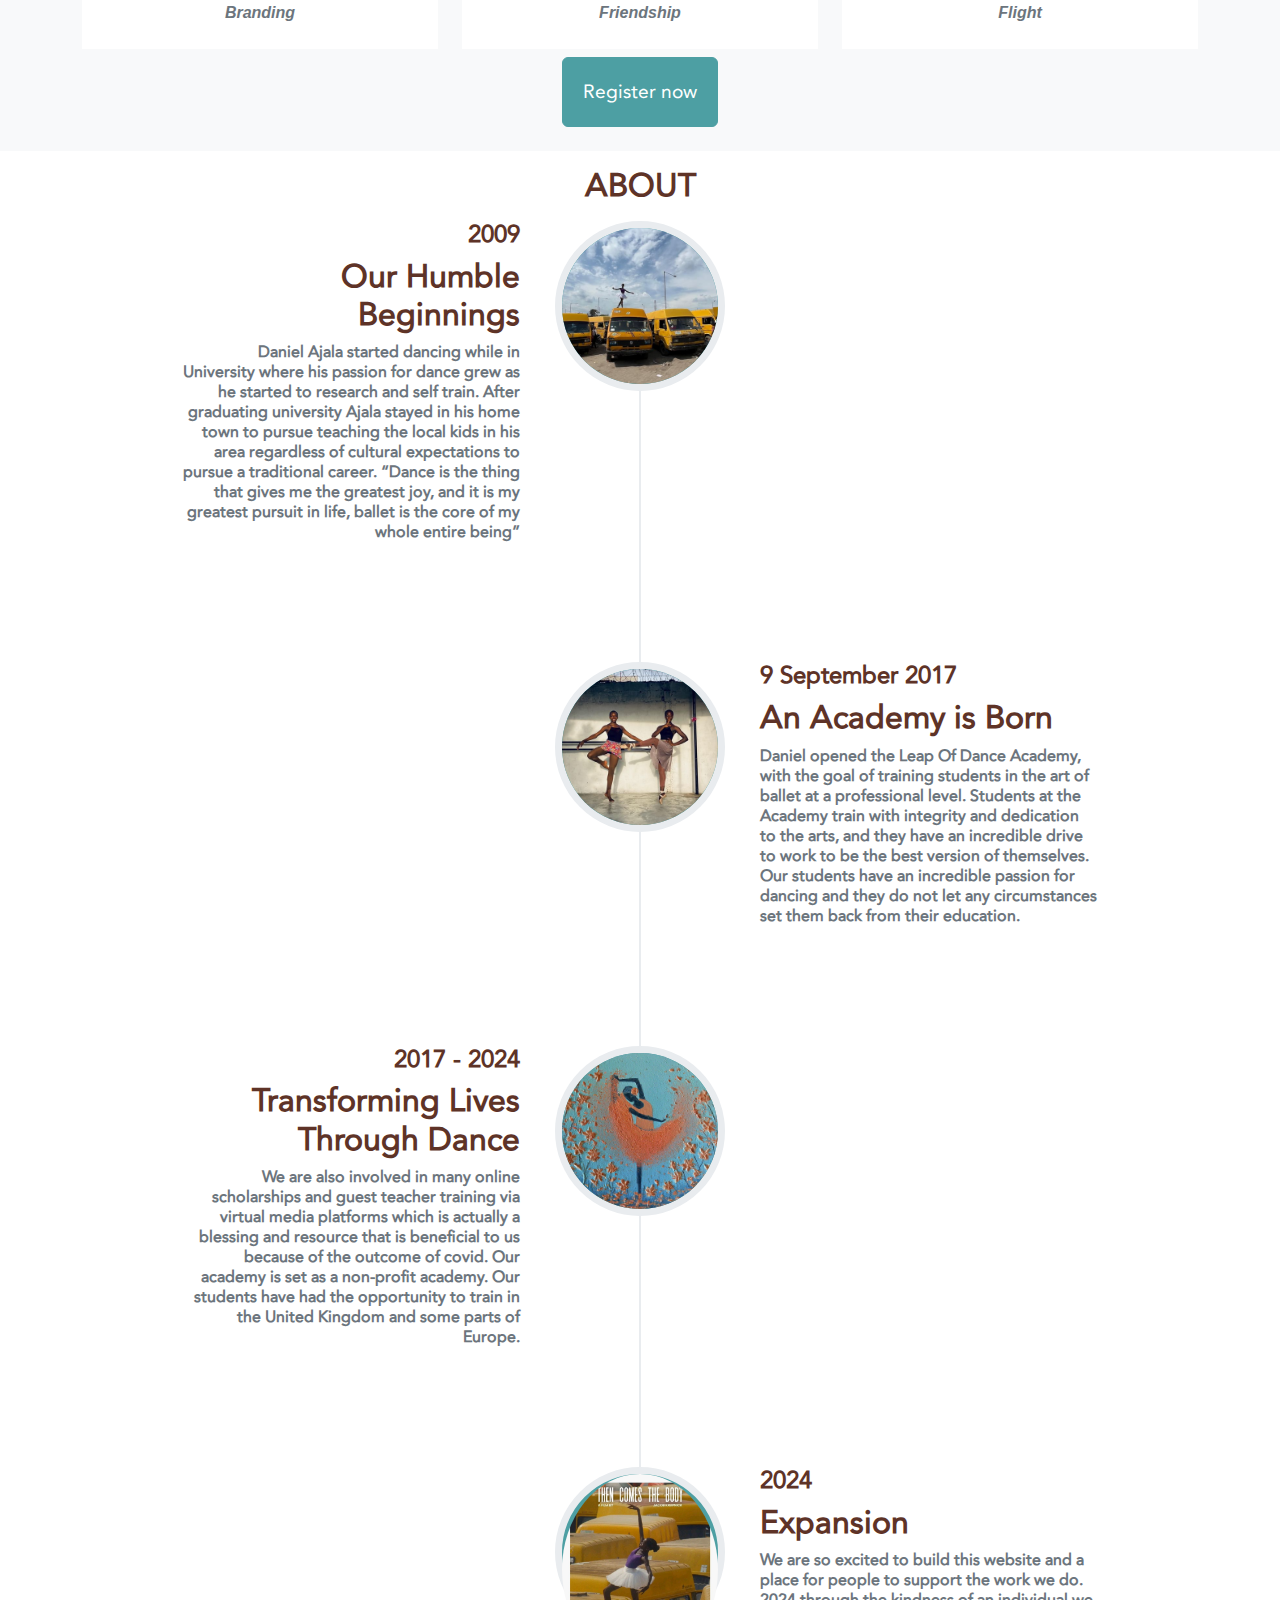
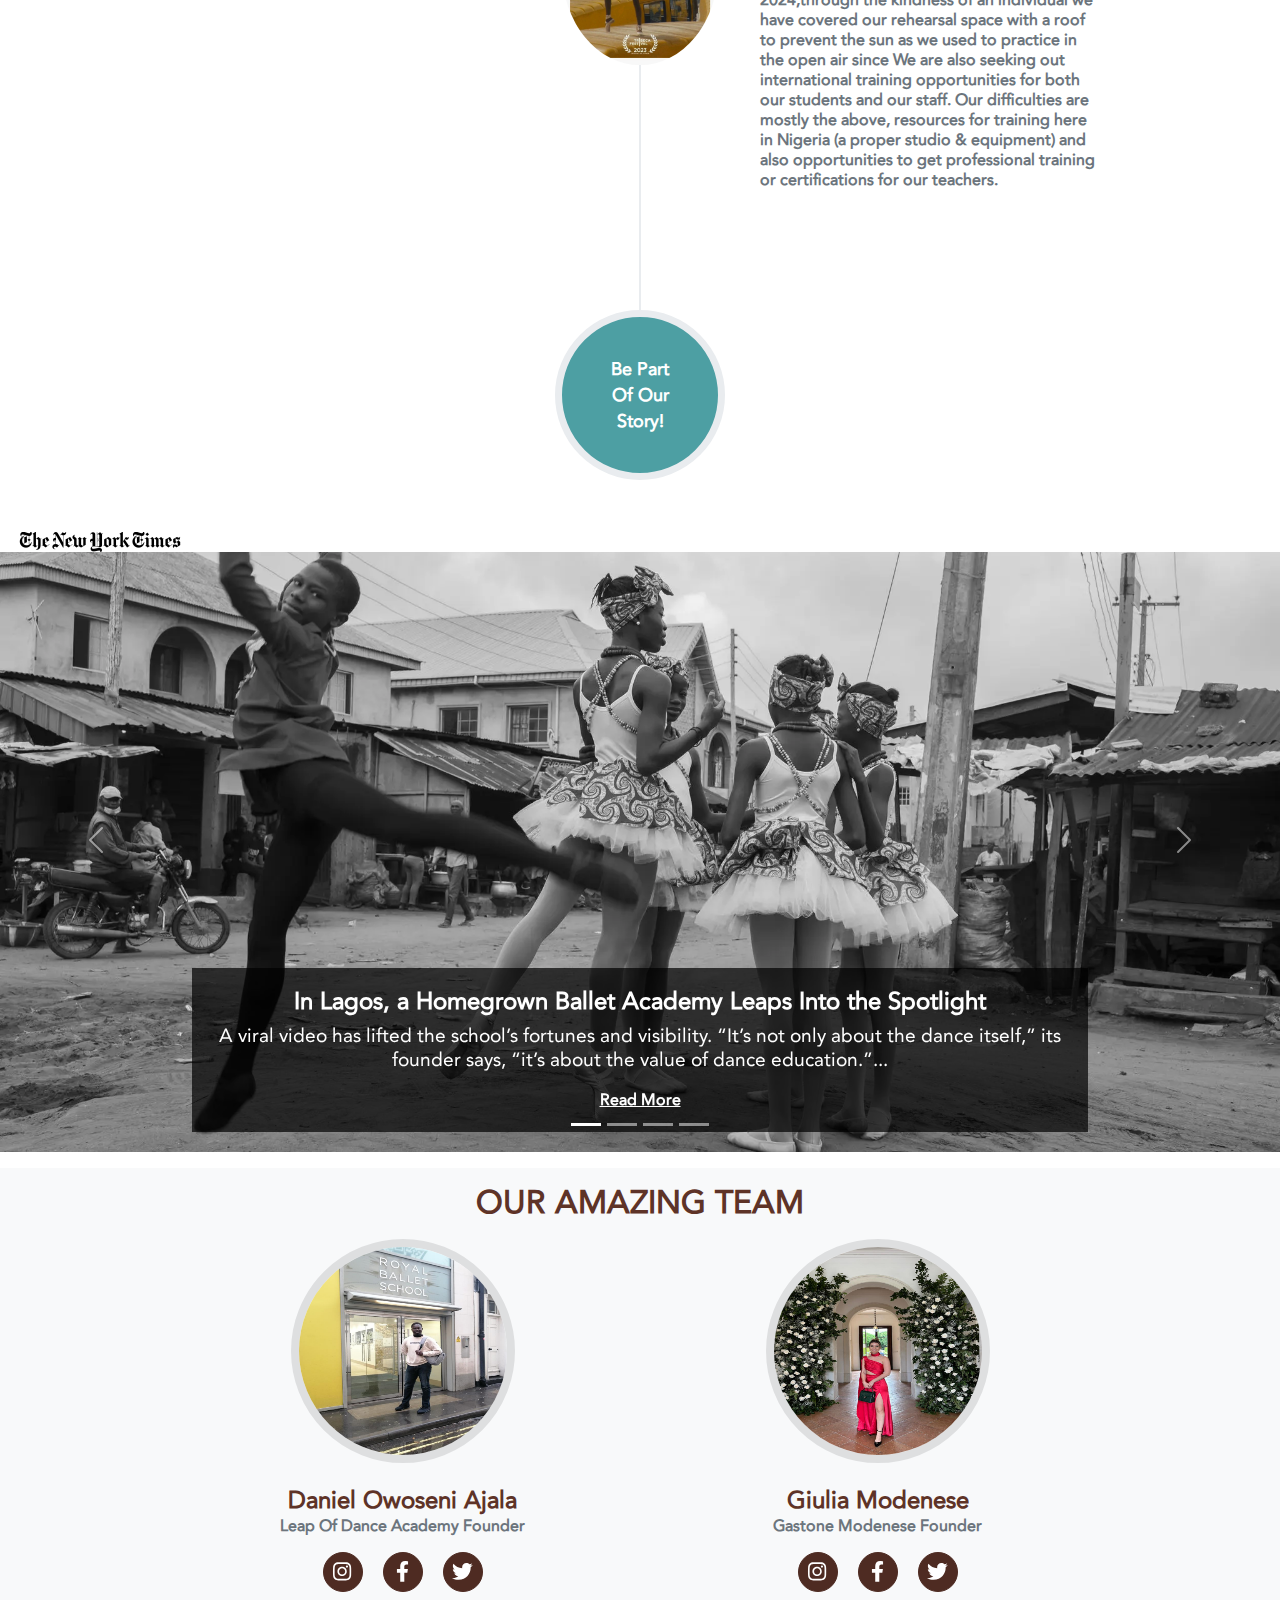
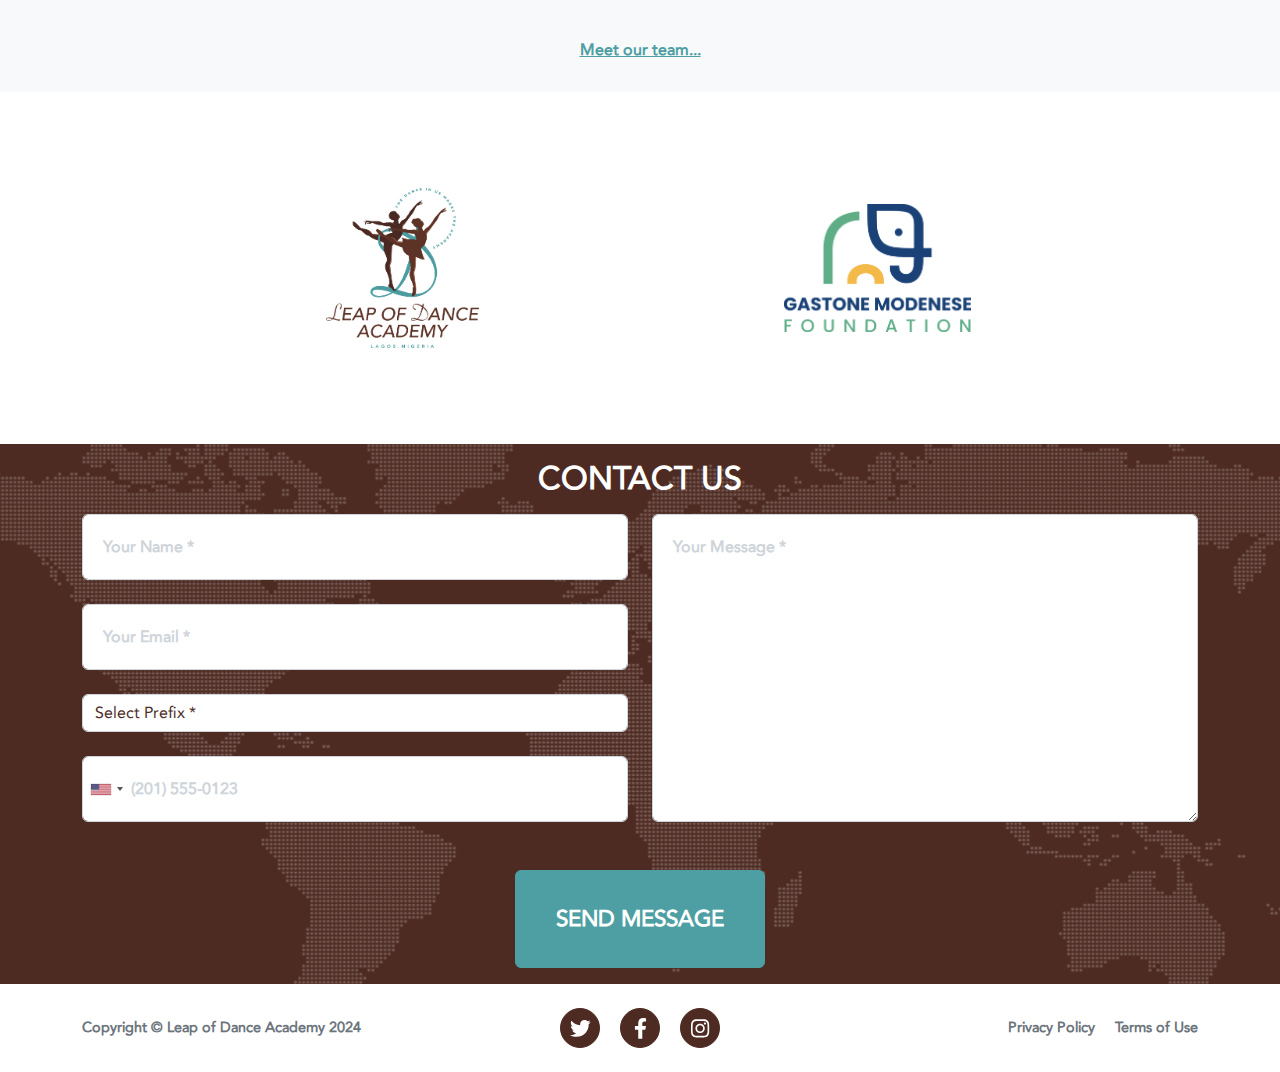
==== commit 8484fddb: "news modified" ====
--- a/index.html
+++ b/index.html
@@ -6,8 +6,15 @@
       name="viewport"
       content="width=device-width, initial-scale=1, shrink-to-fit=no"
     />
-    <meta name="description" content="" />
-    <meta name="author" content="" />
+    
+    <meta property="og:title" content="Leap of Dance Academy">
+    <meta property="og:description" content="The dance in us makes the academy. Wherever we find ourselves, we dance like that's the biggest stage">
+    <meta property="og:image" content="https://leapofdanceacademyng.com/assets/img/Leap%20of%20dance%20main%20logo.jpg">
+    <meta property="og:image:secure_url" content="https://leapofdanceacademyng.com/assets/img/Leap%20of%20dance%20main%20logo.jpg">
+    <meta property="og:image:type" content="image/jpeg">
+    <meta property="og:image:width" content="1200">
+    <meta property="og:image:height" content="630"> 
+    
     <title>Leap of Dance Academy</title>
     <!-- Favicon-->
     <link rel="icon" type="image/x-icon" href="assets/Icon-01.ico" />
@@ -540,11 +547,11 @@
               class="d-block w-100"
               alt="News 1"
             />
-            <div class="carousel-caption d-none d-md-block">
-              <h5>
+            <div class="carousel-caption  d-md-block">
+              <h4 class="">
                 In Lagos, a Homegrown Ballet Academy Leaps Into the Spotlight
-              </h5>
-              <p>
+              </h4>
+              <p class="d-none  d-md-block lightFontWeight">
                 A viral video has lifted the school’s fortunes and visibility.
                 “It’s not only about the dance itself,” its founder says, “it’s
                 about the value of dance education.”...
@@ -570,12 +577,12 @@
               class="d-block w-100"
               alt="News 2"
             />
-            <div class="carousel-caption d-none d-md-block">
-              <h5>
+            <div class="carousel-caption  d-md-block">
+              <h4 class="">
                 This Nigerian Dance Academy Is Reimagining Ballet Style With
                 West African Flair
-              </h5>
-              <p>
+              </h4>
+              <p class="d-none  d-md-block lightFontWeight">
                 Since it was uploaded to Instagram in June, the video of
                 Nigerian ballet dancer Anthony Mmesoma Madu dancing in the rain
                 has been viewed hundreds of thousands of times over...
@@ -601,12 +608,12 @@
               class="d-block w-100"
               alt="News 3"
             />
-            <div class="carousel-caption d-none d-md-block">
-              <h5>
+            <div class="carousel-caption  d-md-block">
+              <h4 class="">
                 Then Comes the Body: A Documentary Exploring Nigerian Ballet
                 School, Leap of Dance Academy
-              </h5>
-              <p>
+              </h4>
+              <p class="d-none  d-md-block lightFontWeight">
                 A long time ago, a certain young man by the name of Daniel
                 Owoseni Ajala realized he wanted to be a dancer, and more than
                 that, he wanted to be a ballet dancer...
@@ -632,12 +639,12 @@
               class="d-block w-100"
               alt="News 3"
             />
-            <div class="carousel-caption d-none d-md-block">
-              <h5>
+            <div class="carousel-caption  d-md-block">
+              <h4 class="">
                 Lagos Leap: inside a ballet school in Nigeria's suburbs - in
                 pictures
-              </h5>
-              <p>
+              </h4>
+              <p class="d-none  d-md-block lightFontWeight">
                 The Leap of Dance academy has brought ballet to children in a
                 poor district in Africa’s largest megacity.
               </p>
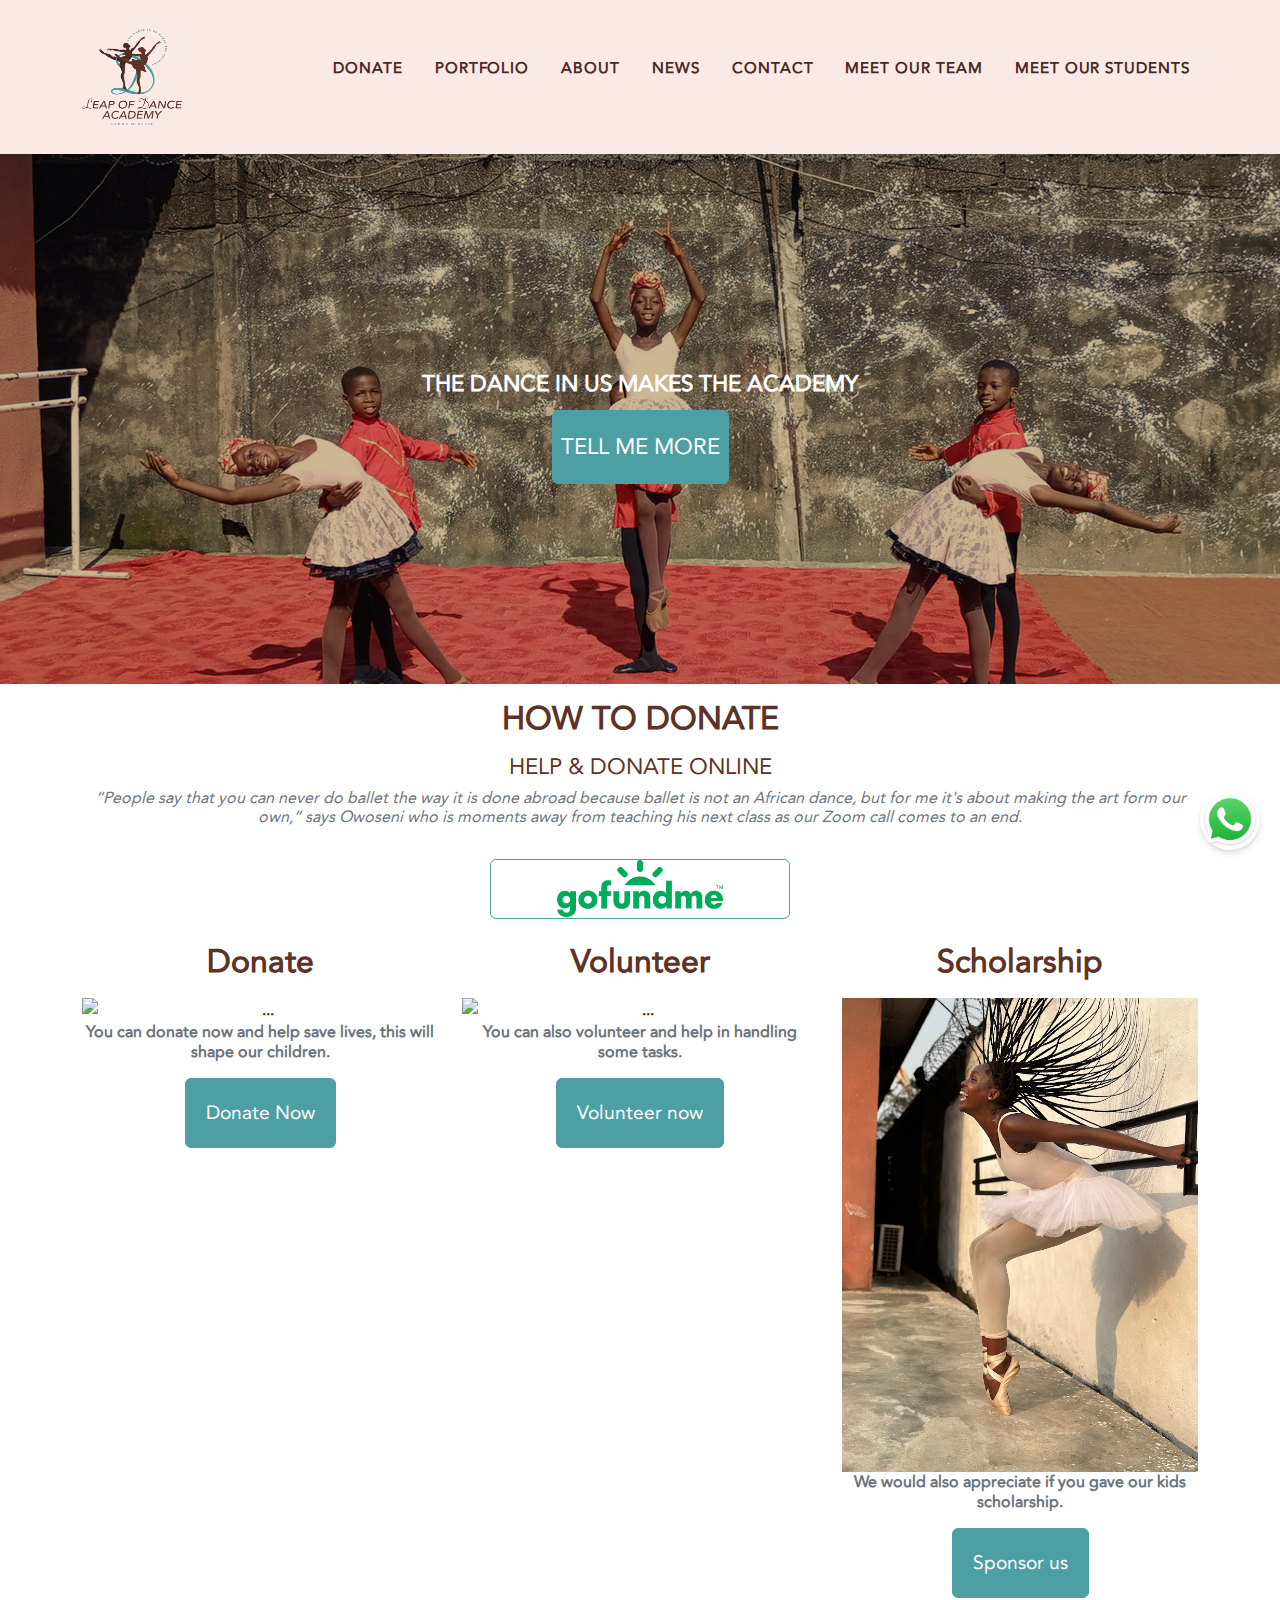
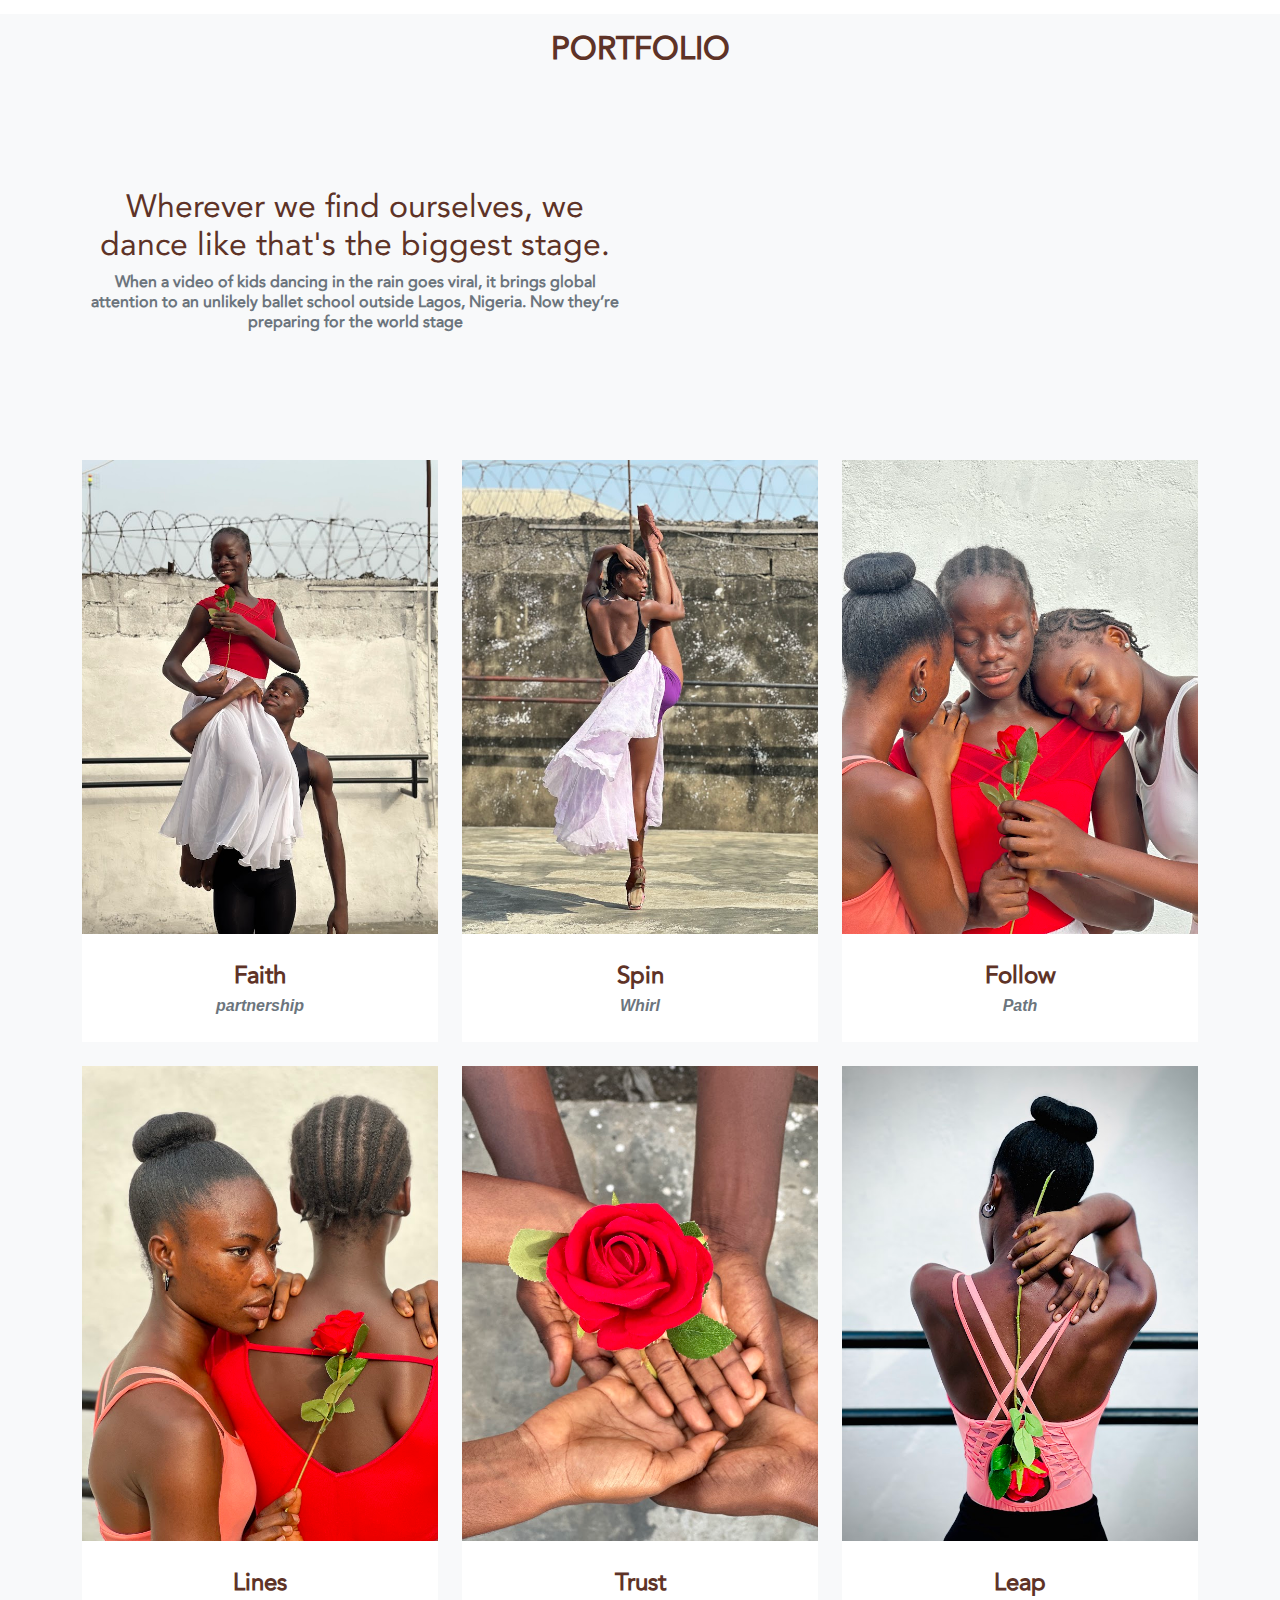
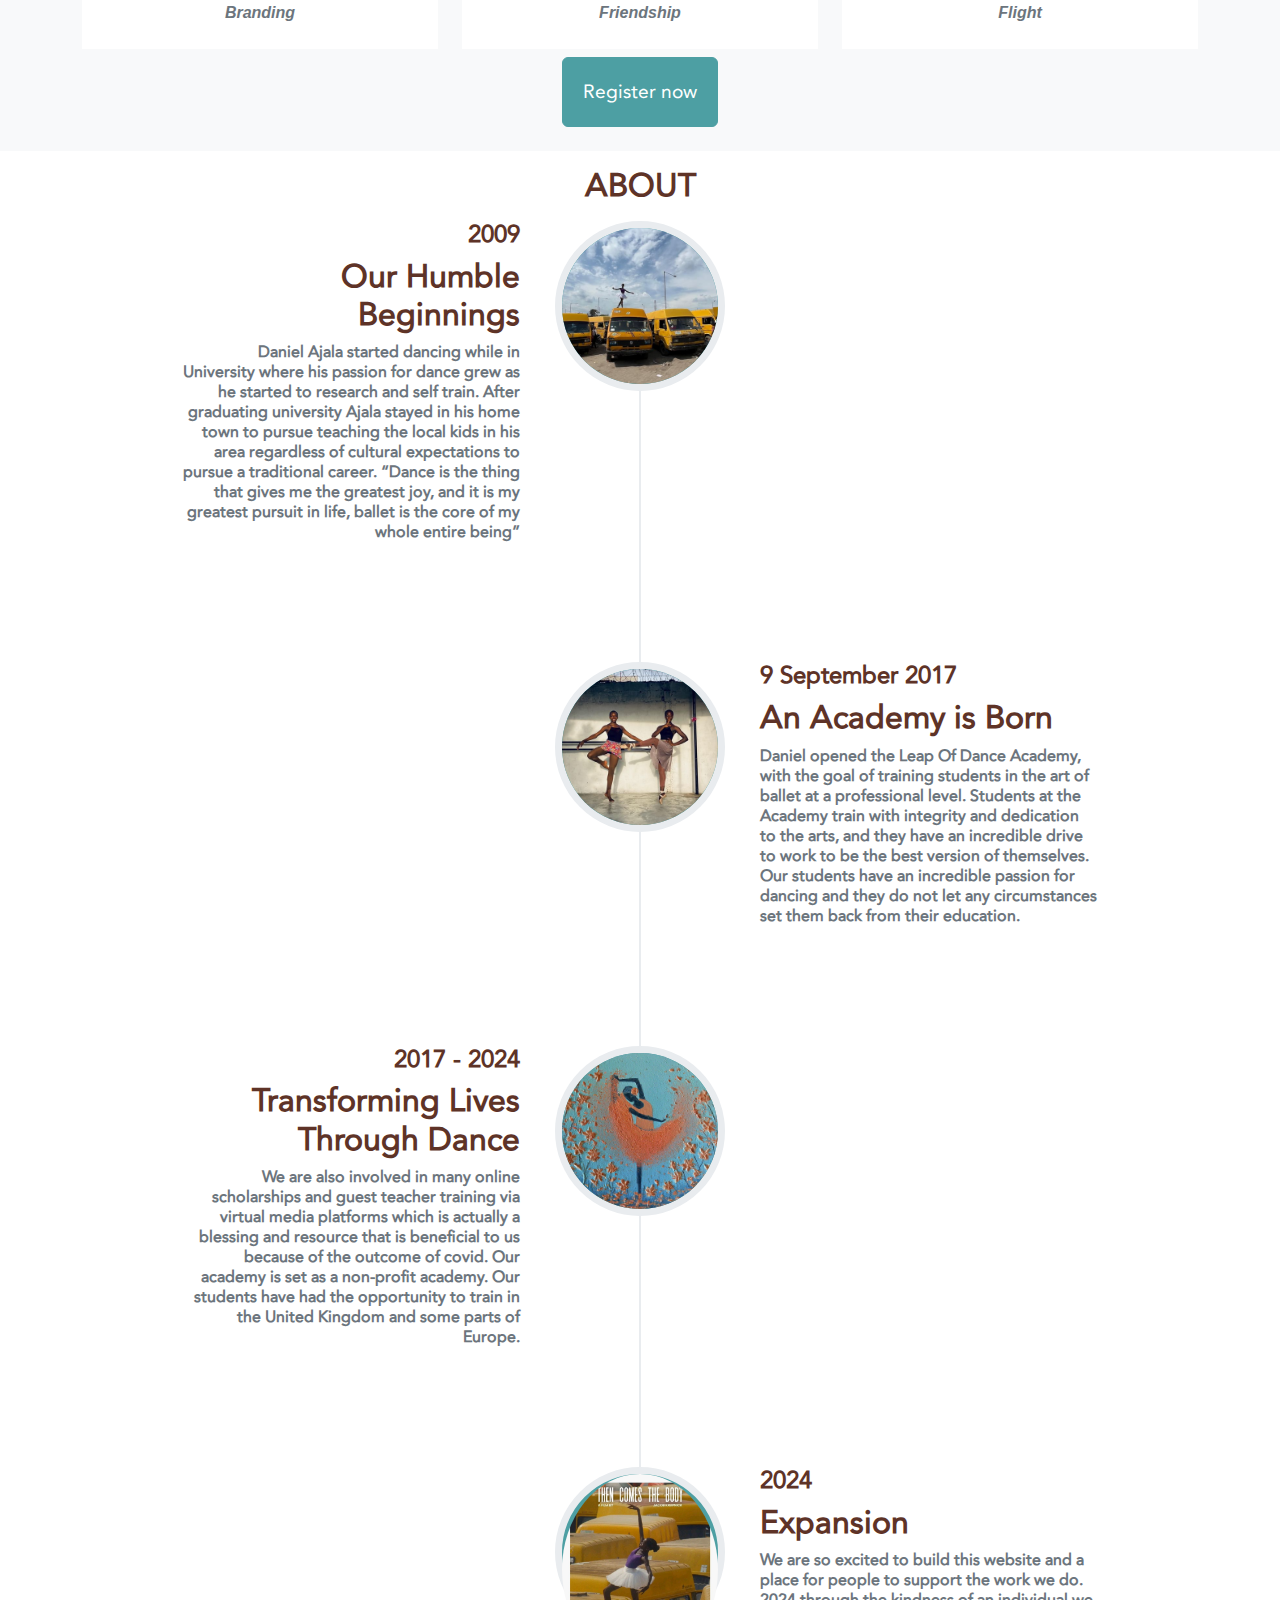
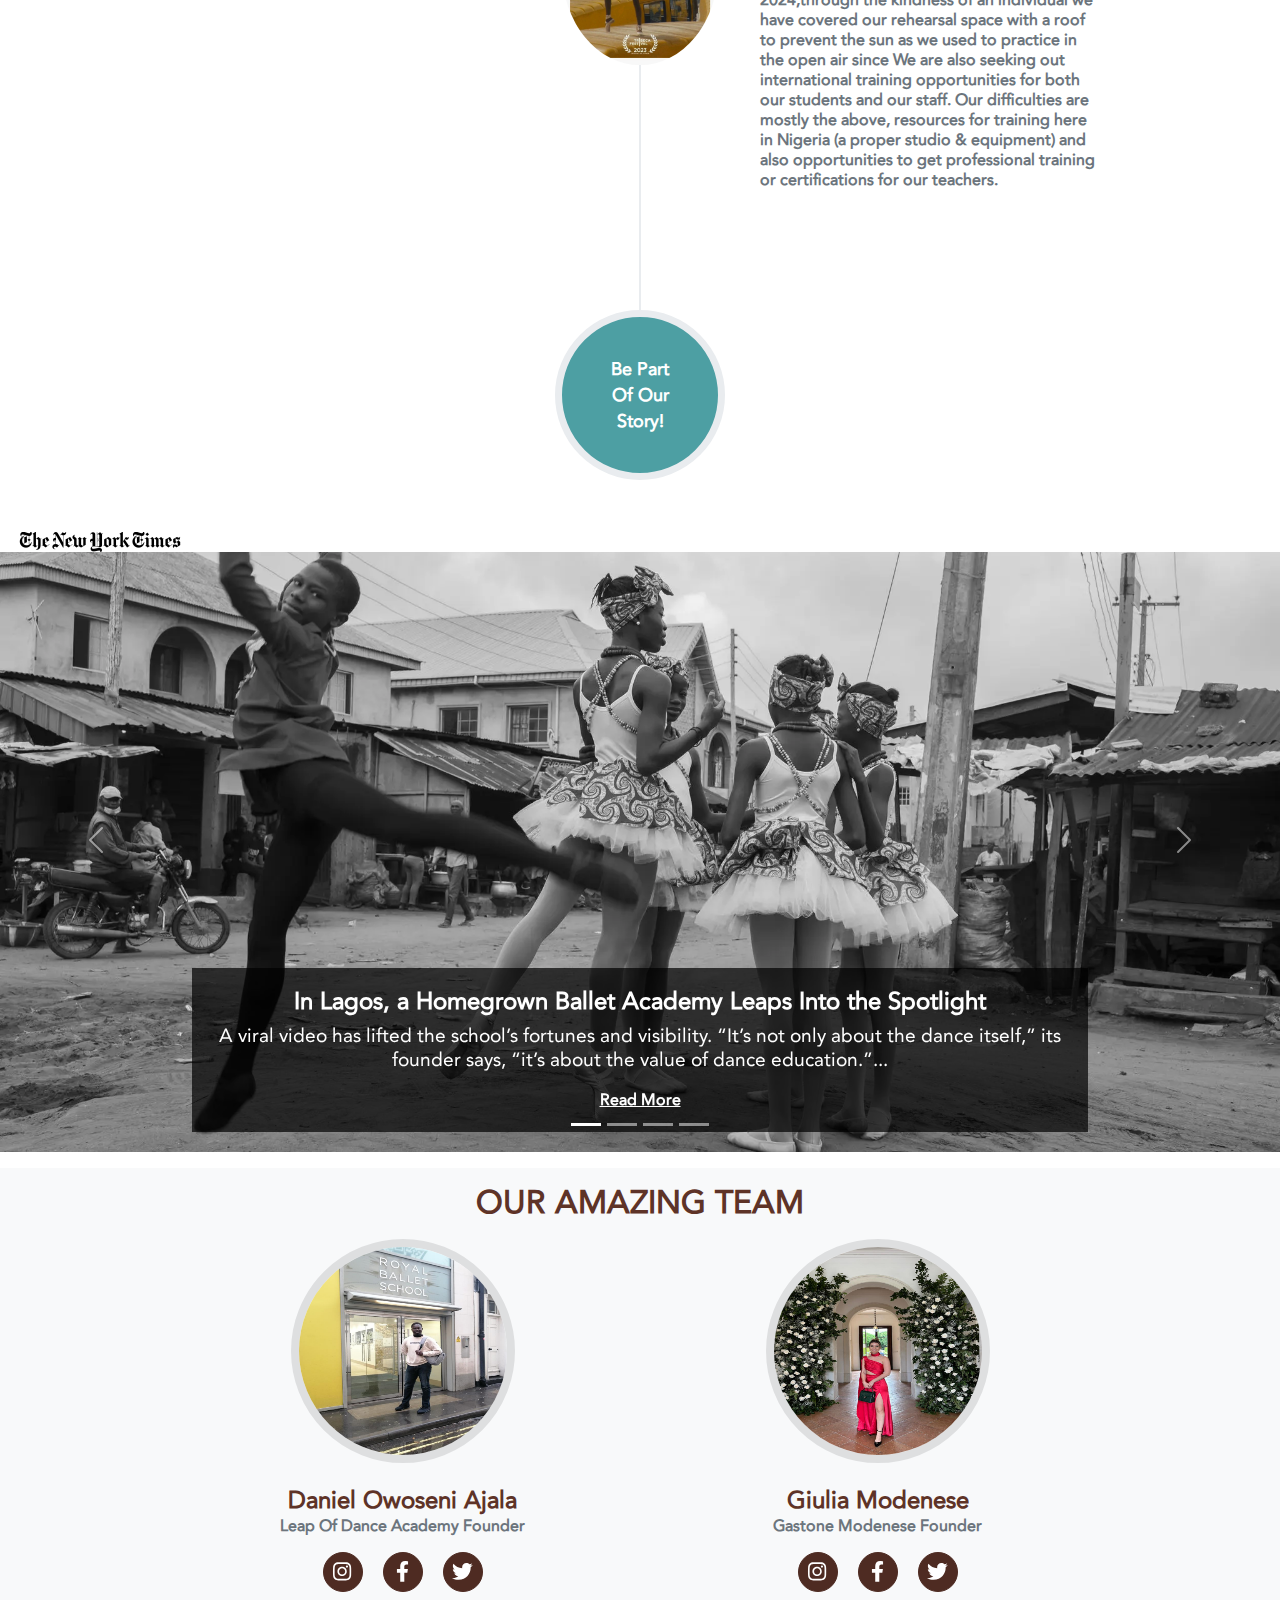
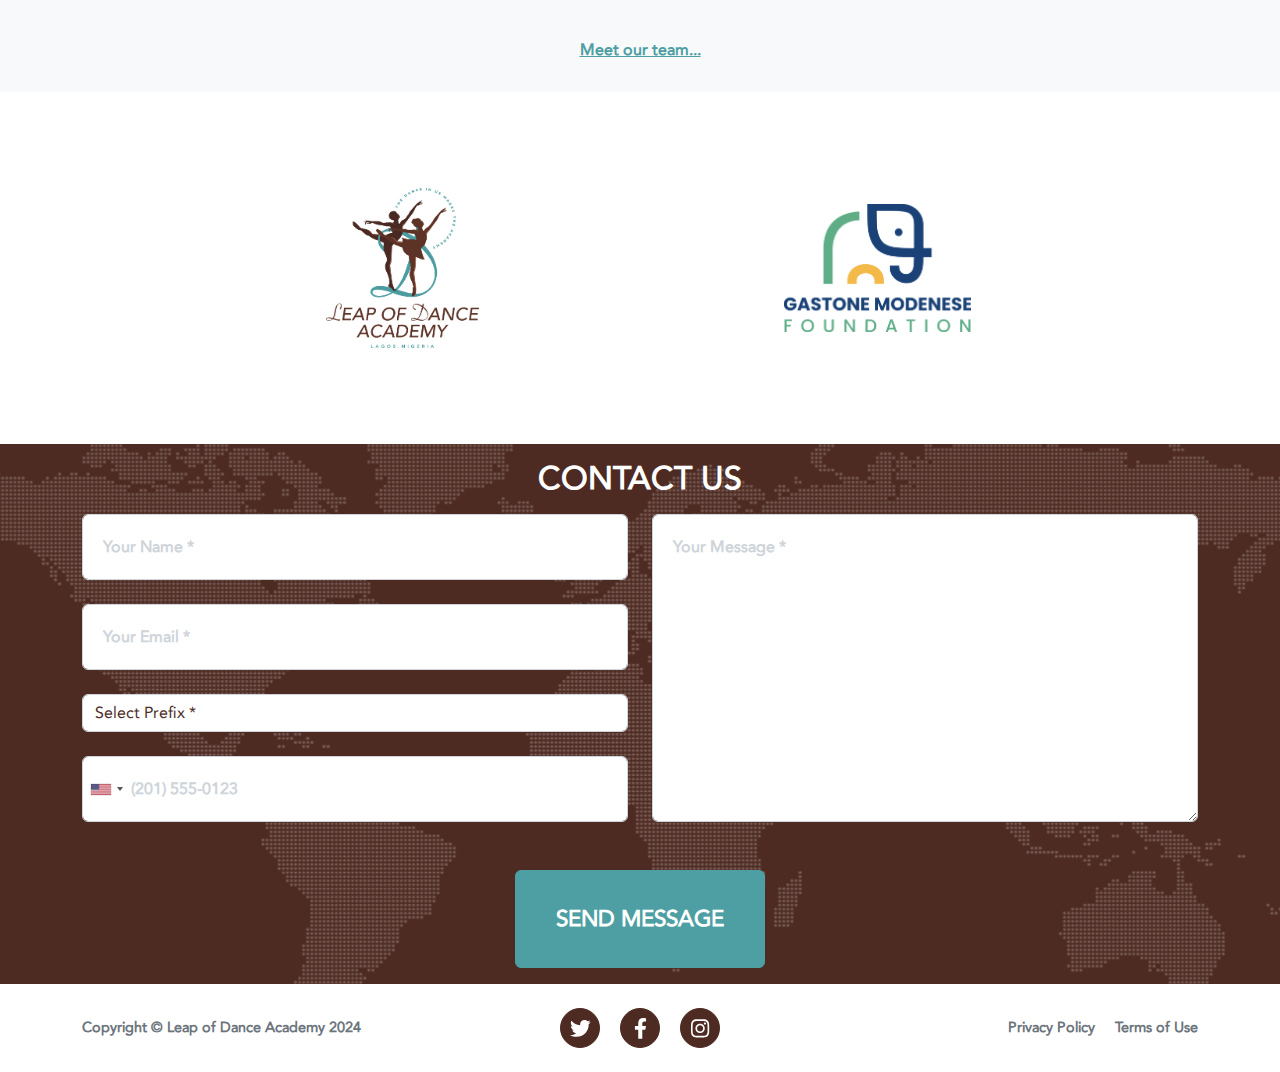
==== commit 8b22879a: "removed team from all pages which scroll down to team section/ modified sponsorship thanks text/ and" ====
--- a/index.html
+++ b/index.html
@@ -16,6 +16,14 @@
     <meta property="og:image:height" content="630"> 
     
     <title>Leap of Dance Academy</title>
+    <script async src="https://www.googletagmanager.com/gtag/js?id=G-2LLY8YR5EX"></script>
+    <script>
+      window.dataLayer = window.dataLayer || [];
+      function gtag(){dataLayer.push(arguments);}
+      gtag('js', new Date());
+
+      gtag('config', 'G-2LLY8YR5EX');
+    </script>
     <!-- Favicon-->
     <link rel="icon" type="image/x-icon" href="assets/Icon-01.ico" />
     <!-- Font Awesome icons (free version)-->
@@ -62,7 +70,7 @@
               <a class="nav-link" href="#about">About</a>
             </li>
             <li class="nav-item"><a class="nav-link" href="#news">News</a></li>
-            <li class="nav-item"><a class="nav-link" href="#team">Team</a></li>
+            <!-- <li class="nav-item"><a class="nav-link" href="#team">Team</a></li> -->
             <li class="nav-item">
               <a class="nav-link" href="#contact">Contact</a>
             </li>
